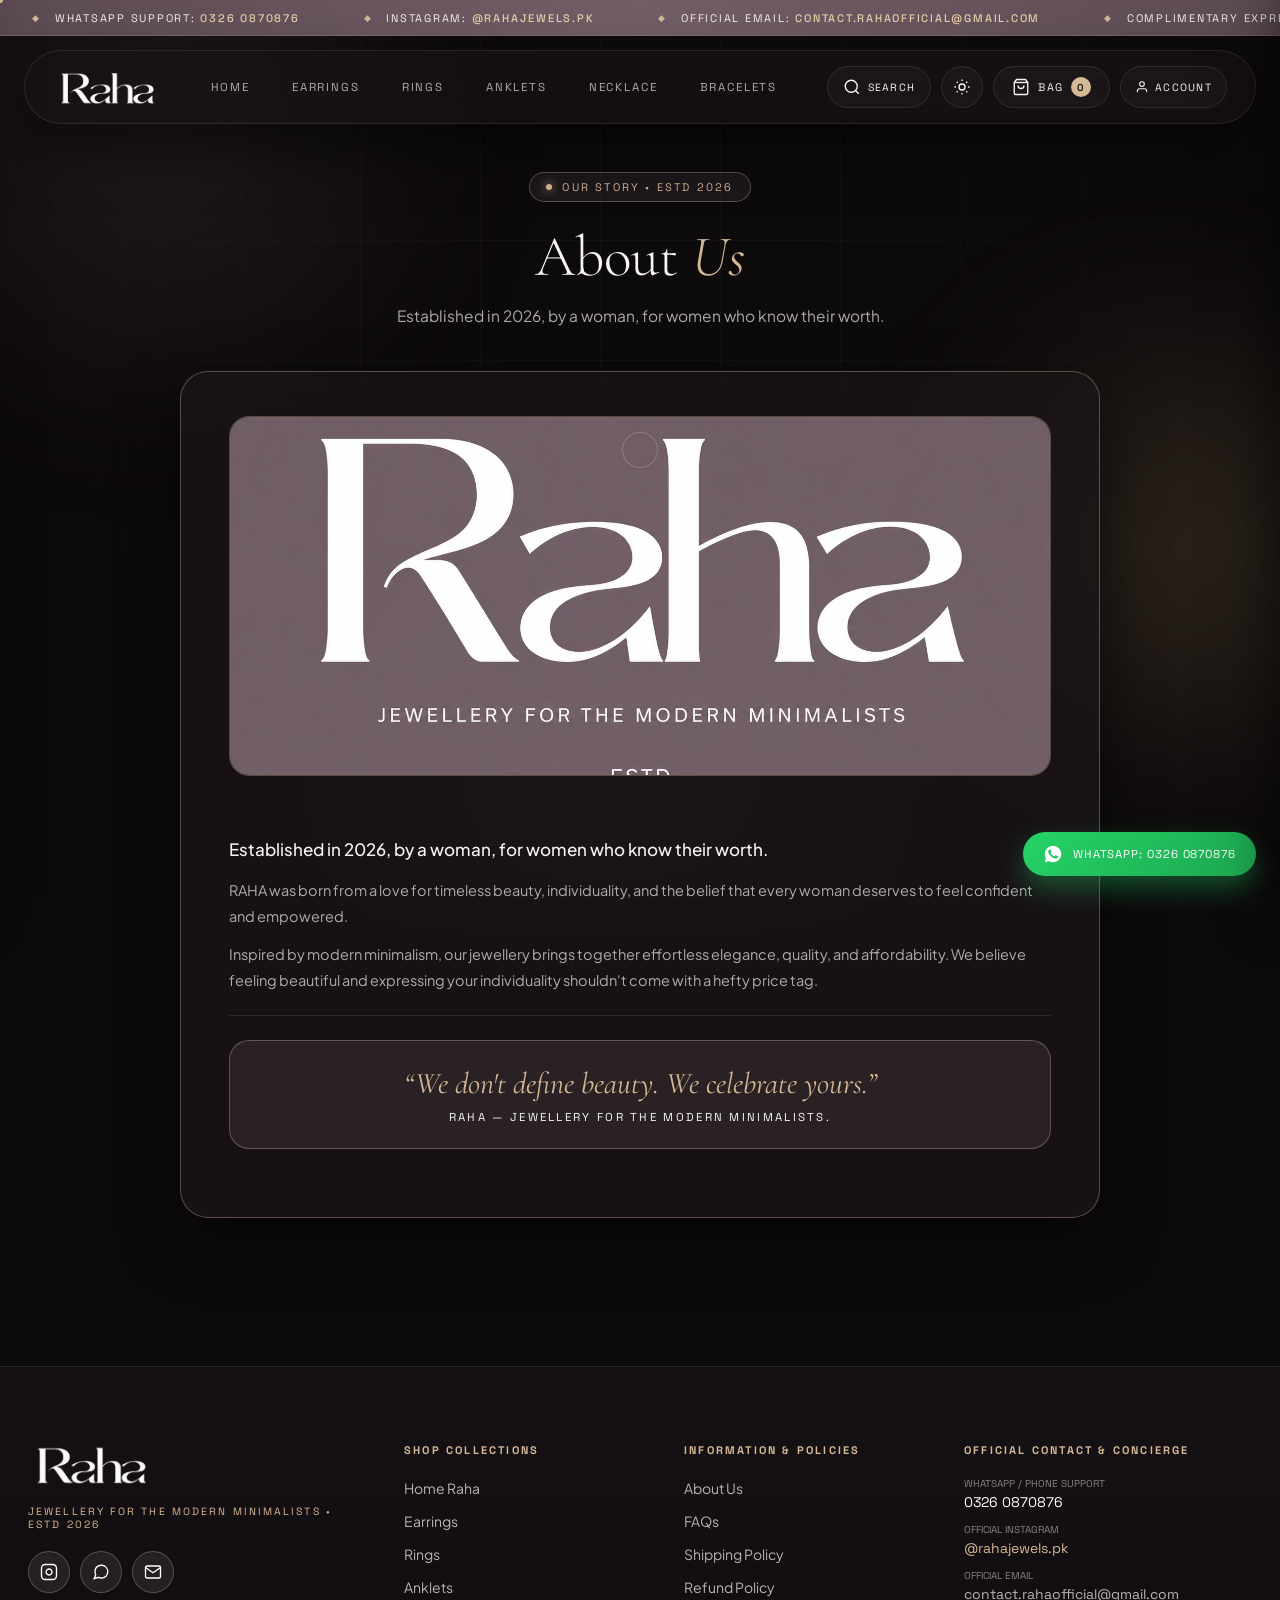
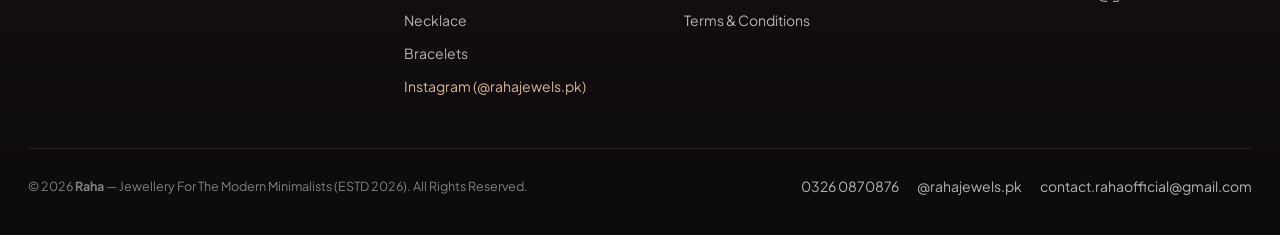
==== about-us.html @ 0dd30c72 "Update Instagram handle and URL to @rahajewels.pk everywhere including dynamic Supabase announcement" ====
<!DOCTYPE html>
<html lang="en">
<head>
  <link rel="preconnect" href="https://zqlhbmyiyeyflcflicsv.supabase.co" crossorigin>
  <meta charset="UTF-8">
  <meta name="viewport" content="width=device-width, initial-scale=1.0">
  <!-- RAHA SEO & STRUCTURED DATA START -->
  <title>About Raha Jewels — Jewellery For The Modern Minimalists | Pakistan</title>
  <meta name="description" content="Learn the story behind Raha Jewels (ESTD 2026) — minimalist everyday jewellery created by a woman, for women across Pakistan who know their worth.">
  <meta name="keywords" content="About Raha Jewels, Raha jewellery brand Pakistan, minimalist jewellery brand, @rahajewels.pk">
  <meta name="robots" content="index, follow">
  <meta name="author" content="Raha Jewels">
  <meta name="theme-color" content="#120c10">
  <meta name="geo.region" content="PK">
  <meta name="geo.placename" content="Pakistan">
  <link rel="canonical" href="https://rahajewels.pk/about-us.html">
  <meta property="og:type" content="website">
  <meta property="og:site_name" content="Raha Jewels">
  <meta property="og:locale" content="en_PK">
  <meta property="og:title" content="About Raha Jewels — Jewellery For The Modern Minimalists | Pakistan">
  <meta property="og:description" content="Learn the story behind Raha Jewels (ESTD 2026) — minimalist everyday jewellery created by a woman, for women across Pakistan who know their worth.">
  <meta property="og:url" content="https://rahajewels.pk/about-us.html">
  <meta property="og:image" content="https://rahajewels.pk/Assets/Main%20Raha%20logo%20with%20slogan%20(The%20actual%20logo).webp">
  <meta property="og:image:alt" content="Raha Jewels — Jewellery For The Modern Minimalists">
  <meta name="twitter:card" content="summary_large_image">
  <meta name="twitter:title" content="About Raha Jewels — Jewellery For The Modern Minimalists | Pakistan">
  <meta name="twitter:description" content="Learn the story behind Raha Jewels (ESTD 2026) — minimalist everyday jewellery created by a woman, for women across Pakistan who know their worth.">
  <meta name="twitter:image" content="https://rahajewels.pk/Assets/Main%20Raha%20logo%20with%20slogan%20(The%20actual%20logo).webp">
  <script type="application/ld+json">{"@context": "https://schema.org", "@type": "AboutPage", "name": "About Raha Jewels", "url": "https://rahajewels.pk/about-us.html"}</script>
  <!-- RAHA SEO & STRUCTURED DATA END -->
  <link rel="icon" type="image/png" href="Assets/raha-favicon.png">
  <link rel="preconnect" href="https://fonts.googleapis.com">
  <link rel="preconnect" href="https://fonts.gstatic.com" crossorigin>
  <link rel="stylesheet" href="https://fonts.googleapis.com/css2?family=Cormorant+Garamond:ital,wght@0,300;0,400;0,500;0,600;1,400&family=Plus+Jakarta+Sans:wght@300;400;500;600&family=Space+Grotesk:wght@300;400;500;600&display=swap">
  <link rel="stylesheet" href="Assets/css/raha-atelier.css?v=20261116_v22">
</head>
<body>
  <!-- Ambient Futuristic Background Shaders & Architectural Grid -->
  <div class="raha-ambient-canvas" aria-hidden="true">
    <div class="raha-ambient-orb raha-ambient-orb--1"></div>
    <div class="raha-ambient-orb raha-ambient-orb--2"></div>
    <div class="raha-ambient-orb raha-ambient-orb--3"></div>
  </div>
  <div class="raha-arch-grid" aria-hidden="true"></div>

  <!-- Custom Magnetic Luxury Cursor -->
  <div class="raha-cursor-dot" aria-hidden="true"></div>
  <div class="raha-cursor-ring" aria-hidden="true"></div>

  <!-- Top Kinetic Announcement Marquee -->
  <div class="raha-marquee" role="region" aria-label="Raha Announcements">
    <div class="raha-marquee__track">
      
      <span class="raha-marquee__item">
        <span class="raha-marquee__diamond">◆</span>
        <span>WhatsApp Support: <a href="https://wa.me/923260870876" target="_blank" rel="noopener">0326 0870876</a></span>
      </span>
      <span class="raha-marquee__item">
        <span class="raha-marquee__diamond">◆</span>
        <span>Instagram: <a href="https://www.instagram.com/rahajewels.pk?fqnt=eDl6ZzE3NjEwMXFl" target="_blank" rel="noopener">@rahajewels.pk</a></span>
      </span>
      <span class="raha-marquee__item">
        <span class="raha-marquee__diamond">◆</span>
        <span>Official Email: <a href="mailto:contact.rahaofficial@gmail.com">contact.rahaofficial@gmail.com</a></span>
      </span>
      <span class="raha-marquee__item">
        <span class="raha-marquee__diamond">◆</span>
        <span>Complimentary Express Delivery on Orders Above Rs 3,500 • 100% Waterproof &amp; Anti-Tarnish Gold Plated</span>
      </span>
      
      <span class="raha-marquee__item">
        <span class="raha-marquee__diamond">◆</span>
        <span>WhatsApp Support: <a href="https://wa.me/923260870876" target="_blank" rel="noopener">0326 0870876</a></span>
      </span>
      <span class="raha-marquee__item">
        <span class="raha-marquee__diamond">◆</span>
        <span>Instagram: <a href="https://www.instagram.com/rahajewels.pk?fqnt=eDl6ZzE3NjEwMXFl" target="_blank" rel="noopener">@rahajewels.pk</a></span>
      </span>
      <span class="raha-marquee__item">
        <span class="raha-marquee__diamond">◆</span>
        <span>Official Email: <a href="mailto:contact.rahaofficial@gmail.com">contact.rahaofficial@gmail.com</a></span>
      </span>
      <span class="raha-marquee__item">
        <span class="raha-marquee__diamond">◆</span>
        <span>Complimentary Express Delivery on Orders Above Rs 3,500 • 100% Waterproof &amp; Anti-Tarnish Gold Plated</span>
      </span>
    </div>
  </div>

  <!-- Pure Minimalist Floating Glassmorphic Capsule Header -->
  <header class="raha-header-wrap">
    <div class="raha-header">
      <div style="display:flex;align-items:center;gap:12px;">
        <button type="button" class="raha-icon-btn raha-mobile-toggle" data-open-mobile-menu aria-label="Open Navigation Menu">
          <svg viewBox="0 0 24 24" fill="none" stroke="currentColor" stroke-width="1.8">
            <line x1="3" y1="6" x2="21" y2="6"></line>
            <line x1="3" y1="12" x2="21" y2="12"></line>
            <line x1="3" y1="18" x2="15" y2="18"></line>
          </svg>
        </button>
        <a href="index.html" class="raha-logo-link" aria-label="Raha — Jewellery For The Modern Minimalists Home">
          <img src="Assets/Raha logo white with transparent background.webp" alt="Raha" class="raha-logo-img raha-logo-img--light" decoding="async">
          <img src="Assets/Raha logo black with transparent background.webp" alt="Raha" class="raha-logo-img raha-logo-img--dark" decoding="async">
        </a>
      </div>

      <nav aria-label="Primary Raha Navigation">
        <ul class="raha-nav">
          <li><a href="index.html" class="raha-nav__link">Home</a></li>
          <li><a href="earrings.html" class="raha-nav__link">Earrings</a></li>
          <li><a href="rings.html" class="raha-nav__link">Rings</a></li>
          <li><a href="anklets.html" class="raha-nav__link">Anklets</a></li>
          <li><a href="necklace.html" class="raha-nav__link">Necklace</a></li>
          <li><a href="bracelets.html" class="raha-nav__link">Bracelets</a></li>
          
        </ul>
      </nav>

      <div class="raha-header__actions">
        <!-- Minimalist Spotlight Search Trigger -->
        <button type="button" class="raha-icon-btn" data-open-search aria-label="Search Raha Catalog &amp; SKUs" title="Search Pieces &amp; SKUs (Ctrl+K)" style="width:auto;padding:0 15px;border-radius:100px;gap:7px;font-family:var(--font-mono);font-size:10.5px;letter-spacing:0.12em;text-transform:uppercase;">
          <svg viewBox="0 0 24 24" fill="none" stroke="currentColor" stroke-width="1.8">
            <circle cx="11" cy="11" r="8"></circle>
            <line x1="21" y1="21" x2="16.65" y2="16.65"></line>
          </svg>
          <span>Search</span>
        </button>

        <button type="button" class="raha-icon-btn" data-theme-toggle aria-label="Toggle Theme Atmosphere" title="Switch Theme">
          <svg viewBox="0 0 24 24" fill="none" stroke="currentColor" stroke-width="1.8">
            <circle cx="12" cy="12" r="4"></circle>
            <path d="M12 2v2M12 20v2M4.93 4.93l1.41 1.41M17.66 17.66l1.41 1.41M2 12h2M20 12h2M6.34 17.66l-1.41 1.41M19.07 4.93l-1.41 1.41"></path>
          </svg>
        </button>

        <button type="button" class="raha-icon-btn raha-bag-btn" data-open-bag aria-label="Open Shopping Bag">
          <svg viewBox="0 0 24 24" fill="none" stroke="currentColor" stroke-width="1.8">
            <path d="M6 2L3 6v14a2 2 0 002 2h14a2 2 0 002-2V6l-3-4z"></path>
            <line x1="3" y1="6" x2="21" y2="6"></line>
            <path d="M16 10a4 4 0 01-8 0"></path>
          </svg>
          <span>Bag</span>
          <span class="raha-bag-count">0</span>
        </button>

        <!-- Customer Account / Auth Trigger -->
        <button type="button" class="raha-icon-btn raha-auth-btn" data-auth-trigger aria-label="Customer Account Login / Sign Up" style="width:auto;padding:0 14px;border-radius:100px;gap:6px;font-family:var(--font-mono);font-size:10.5px;letter-spacing:0.12em;text-transform:uppercase;">
          <svg viewBox="0 0 24 24" fill="none" stroke="currentColor" stroke-width="1.8" style="width:14px;height:14px;">
            <path d="M20 21v-2a4 4 0 0 0-4-4H8a4 4 0 0 0-4 4v2"></path>
            <circle cx="12" cy="7" r="4"></circle>
          </svg>
          <span class="raha-auth-label">Account</span>
        </button>
      </div>
    </div>
  </header>

  <main>
    <section class="raha-policy-section">
      <div class="raha-container">
        <div class="raha-policy-wrap">
          <div class="raha-policy-hero">
            <div class="raha-eyebrow" style="justify-content:center;">
              <span class="raha-eyebrow__dot"></span>
              <span>Our Story • ESTD 2026</span>
            </div>
            <h1 class="raha-policy-title">About <em style="font-style:italic;color:var(--raha-gold);">Us</em></h1>
            <p class="raha-policy-lead">
              Established in 2026, by a woman, for women who know their worth.
            </p>
          </div>

          <div class="raha-policy-card">
            <div style="margin-bottom:32px;">
              <img src="Assets/Main Raha logo with slogan (The actual logo).webp" alt="Raha — Jewellery For The Modern Minimalists ESTD 2026" style="width:100%;max-height:360px;object-fit:cover;border-radius:20px;border:1px solid var(--border-glow);" decoding="async">
            </div>

            <div class="raha-policy-block">
              <p class="raha-policy-p" style="font-size:17px;color:var(--text-primary);font-weight:500;">
                Established in 2026, by a woman, for women who know their worth.
              </p>
              <p class="raha-policy-p">
                RAHA was born from a love for timeless beauty, individuality, and the belief that every woman deserves to feel confident and empowered.
              </p>
              <p class="raha-policy-p">
                Inspired by modern minimalism, our jewellery brings together effortless elegance, quality, and affordability. We believe feeling beautiful and expressing your individuality shouldn't come with a hefty price tag.
              </p>
            </div>

            <div class="raha-policy-callout" style="text-align:center;">
              <p style="font-family:var(--font-serif);font-size:30px;font-style:italic;color:var(--raha-gold);margin-bottom:8px;">
                “We don't define beauty. We celebrate yours.”
              </p>
              <p style="font-family:var(--font-mono);font-size:11.5px;letter-spacing:0.2em;text-transform:uppercase;color:var(--text-primary);">
                RAHA — Jewellery for the Modern Minimalists.
              </p>
            </div>
          </div>
        </div>
      </div>
    </section>
  </main>

  <!-- Luxury Footer with Complete Official Raha Contact & Social Integration -->
  <footer class="raha-footer">
    <div class="raha-container">
      <div class="raha-footer__grid">
        <!-- Column 1: Official Raha Identity -->
        <div>
          <a href="index.html" style="display:inline-block;margin-bottom:16px;">
            <img src="Assets/Raha logo white with transparent background.webp" alt="Raha — Jewellery For The Modern Minimalists" style="height:42px;width:auto;" decoding="async">
          </a>
          <p style="font-family:var(--font-mono);font-size:10.5px;letter-spacing:0.2em;text-transform:uppercase;color:var(--raha-gold);margin-bottom:20px;">
            Jewellery For The Modern Minimalists • ESTD 2026
          </p>
          <!-- Footer Social Icon Bar -->
          <div style="display:flex;gap:10px;align-items:center;">
            <a href="https://www.instagram.com/rahajewels.pk?fqnt=eDl6ZzE3NjEwMXFl" target="_blank" rel="noopener" class="raha-icon-btn raha-footer-social-btn" aria-label="Instagram @rahajewels.pk" title="Instagram @rahajewels.pk">
              <svg viewBox="0 0 24 24" fill="none" stroke="currentColor" stroke-width="1.8">
                <rect x="2" y="2" width="20" height="20" rx="5" ry="5"></rect>
                <path d="M16 11.37A4 4 0 1112.63 8 4 4 0 0116 11.37z"></path>
                <line x1="17.5" y1="6.5" x2="17.51" y2="6.5"></line>
              </svg>
            </a>
            <a href="https://wa.me/923260870876" target="_blank" rel="noopener" class="raha-icon-btn raha-footer-social-btn" aria-label="WhatsApp 0326 0870876" title="WhatsApp 0326 0870876">
              <svg viewBox="0 0 24 24" fill="none" stroke="currentColor" stroke-width="1.8">
                <path d="M21 11.5a8.38 8.38 0 01-.9 3.8 8.5 8.5 0 01-7.6 4.7 8.38 8.38 0 01-3.8-.9L3 21l1.9-5.7a8.38 8.38 0 01-.9-3.8 8.5 8.5 0 014.7-7.6 8.38 8.38 0 013.8-.9h.5a8.48 8.48 0 018 8v.5z"></path>
              </svg>
            </a>
            <a href="mailto:contact.rahaofficial@gmail.com" class="raha-icon-btn raha-footer-social-btn" aria-label="Email contact.rahaofficial@gmail.com" title="Email contact.rahaofficial@gmail.com">
              <svg viewBox="0 0 24 24" fill="none" stroke="currentColor" stroke-width="1.8">
                <path d="M4 4h16c1.1 0 2 .9 2 2v12c0 1.1-.9 2-2 2H4c-1.1 0-2-.9-2-2V6c0-1.1.9-2 2-2z"></path>
                <polyline points="22,6 12,13 2,6"></polyline>
              </svg>
            </a>
          </div>
        </div>

        <!-- Column 2: Shop Collections Menu (Includes Instagram Link) -->
        <div>
          <h3 class="raha-footer__heading">Shop Collections</h3>
          <ul class="raha-footer__list">
            <li><a href="index.html" class="raha-footer__link">Home Raha</a></li>
            <li><a href="earrings.html" class="raha-footer__link">Earrings</a></li>
            <li><a href="rings.html" class="raha-footer__link">Rings</a></li>
            <li><a href="anklets.html" class="raha-footer__link">Anklets</a></li>
            <li><a href="necklace.html" class="raha-footer__link">Necklace</a></li>
            <li><a href="bracelets.html" class="raha-footer__link">Bracelets</a></li>
            <li><a href="https://www.instagram.com/rahajewels.pk?fqnt=eDl6ZzE3NjEwMXFl" target="_blank" rel="noopener" class="raha-footer__link" style="color:var(--raha-gold);">Instagram (@rahajewels.pk)</a></li>
          </ul>
        </div>

        <!-- Column 3: Information & Store Policies (Footer-Exclusive Navigation) -->
        <div>
          <h3 class="raha-footer__heading">Information &amp; Policies</h3>
          <ul class="raha-footer__list">
            <li><a href="about-us.html" class="raha-footer__link">About Us</a></li>
            <li><a href="faqs.html" class="raha-footer__link">FAQs</a></li>
            <li><a href="shipping-policy.html" class="raha-footer__link">Shipping Policy</a></li>
            <li><a href="refund-policy.html" class="raha-footer__link">Refund Policy</a></li>
            <li><a href="terms-and-conditions.html" class="raha-footer__link">Terms &amp; Conditions</a></li>
          </ul>
        </div>

        <!-- Column 4: Official Contact Concierge -->
        <div>
          <h3 class="raha-footer__heading">Official Contact &amp; Concierge</h3>
          <ul class="raha-footer__list">
            <li>
              <span style="display:block;font-family:var(--font-mono);font-size:10px;text-transform:uppercase;color:rgba(247,244,242,0.5);">WhatsApp / Phone Support</span>
              <a href="https://wa.me/923260870876" target="_blank" rel="noopener" class="raha-footer__link" style="font-family:var(--font-mono);color:#fff;">0326 0870876</a>
            </li>
            <li>
              <span style="display:block;font-family:var(--font-mono);font-size:10px;text-transform:uppercase;color:rgba(247,244,242,0.5);">Official Instagram</span>
              <a href="https://www.instagram.com/rahajewels.pk?fqnt=eDl6ZzE3NjEwMXFl" target="_blank" rel="noopener" class="raha-footer__link" style="font-family:var(--font-mono);color:var(--raha-gold);">@rahajewels.pk</a>
            </li>
            <li>
              <span style="display:block;font-family:var(--font-mono);font-size:10px;text-transform:uppercase;color:rgba(247,244,242,0.5);">Official Email</span>
              <a href="mailto:contact.rahaofficial@gmail.com" class="raha-footer__link" style="font-family:var(--font-mono);">contact.rahaofficial@gmail.com</a>
            </li>
          </ul>
        </div>
      </div>

      <div class="raha-footer__bottom">
        <div>&copy; 2026 <strong>Raha</strong> — Jewellery For The Modern Minimalists (ESTD 2026). All Rights Reserved.</div>
        <div style="display:flex;gap:18px;flex-wrap:wrap;">
          <a href="https://wa.me/923260870876" target="_blank" rel="noopener" class="raha-footer__link">0326 0870876</a>
          <a href="https://www.instagram.com/rahajewels.pk?fqnt=eDl6ZzE3NjEwMXFl" target="_blank" rel="noopener" class="raha-footer__link">@rahajewels.pk</a>
          <a href="mailto:contact.rahaofficial@gmail.com" class="raha-footer__link">contact.rahaofficial@gmail.com</a>
        </div>
      </div>
    </div>
  </footer>

  <!-- Shared Backdrop for Drawers, Spotlight Search & Quick-View Modal -->
  <div class="raha-backdrop" id="raha-backdrop"></div>

  <!-- Spotlight Command-Palette Search & Delivery Concierge Modal -->
  <div class="raha-spotlight-modal" id="raha-spotlight-modal" role="dialog" aria-modal="true" aria-label="Search Raha Catalog">
    <div class="raha-spotlight-box">
      <div class="raha-spotlight-bar">
        <select class="raha-spotlight-cat" id="raha-global-search-cat" aria-label="Filter by Department">
          <option value="all">All Archetypes</option>
          <option value="earrings">Earrings</option>
          <option value="rings">Rings</option>
          <option value="anklets">Anklets</option>
          <option value="necklace">Necklace</option>
          <option value="bracelets">Bracelets</option>
        </select>
        <input type="search"
               id="raha-global-search-input"
               class="raha-spotlight-input"
               placeholder="Search by piece name, finish, or SKU (e.g. hoops, herringbone, RAHA-EAR-01)..."
               autocomplete="off">
        <button type="button" class="raha-icon-btn" data-close-overlay aria-label="Close Search" style="width:34px;height:34px;">&times;</button>
      </div>
      <div style="padding:10px 22px;background:rgba(114,94,103,0.14);border-bottom:1px solid var(--border-subtle);display:flex;justify-content:space-between;align-items:center;flex-wrap:wrap;gap:8px;font-family:var(--font-mono);font-size:10.5px;">
        <span style="color:var(--text-secondary);">📍 Deliver to Pakistan: <strong style="color:var(--raha-gold);cursor:pointer;" data-deliver-toggle data-deliver-city>Karachi • Express 24h</strong> (Click city to switch)</span>
        <span style="color:var(--text-muted);">Free Express Delivery Above Rs 3,500</span>
      </div>
      <div class="raha-spotlight-results" id="raha-global-search-results"></div>
    </div>
  </div>

  <!-- Left Slide-Out Mobile Menu Drawer -->
  <aside class="raha-drawer raha-drawer--left" id="raha-mobile-drawer" aria-label="Mobile Navigation Drawer">
    <div class="raha-drawer__head">
      <a href="index.html" class="raha-logo-link">
        <img src="Assets/Raha logo white with transparent background.webp" alt="Raha" class="raha-logo-img raha-logo-img--light" style="height:30px;" decoding="async">
        <img src="Assets/Raha logo black with transparent background.webp" alt="Raha" class="raha-logo-img raha-logo-img--dark" style="height:30px;" decoding="async">
      </a>
      <button type="button" class="raha-icon-btn" data-close-overlay aria-label="Close Menu">&times;</button>
    </div>
    <div class="raha-drawer__body">
      <div style="margin-bottom:24px;">
        <a href="index.html" style="display:flex;justify-content:space-between;align-items:center;padding:14px 0;border-bottom:1px solid var(--border-subtle);text-decoration:none;font-family:var(--font-serif);font-size:22px;color:var(--text-primary);"><span>Home</span><span style="font-family:var(--font-mono);font-size:12px;color:var(--raha-gold);">→</span></a>
<a href="earrings.html" style="display:flex;justify-content:space-between;align-items:center;padding:14px 0;border-bottom:1px solid var(--border-subtle);text-decoration:none;font-family:var(--font-serif);font-size:22px;color:var(--text-primary);"><span>Earrings</span><span style="font-family:var(--font-mono);font-size:12px;color:var(--raha-gold);">→</span></a>
<a href="rings.html" style="display:flex;justify-content:space-between;align-items:center;padding:14px 0;border-bottom:1px solid var(--border-subtle);text-decoration:none;font-family:var(--font-serif);font-size:22px;color:var(--text-primary);"><span>Rings</span><span style="font-family:var(--font-mono);font-size:12px;color:var(--raha-gold);">→</span></a>
<a href="anklets.html" style="display:flex;justify-content:space-between;align-items:center;padding:14px 0;border-bottom:1px solid var(--border-subtle);text-decoration:none;font-family:var(--font-serif);font-size:22px;color:var(--text-primary);"><span>Anklets</span><span style="font-family:var(--font-mono);font-size:12px;color:var(--raha-gold);">→</span></a>
<a href="necklace.html" style="display:flex;justify-content:space-between;align-items:center;padding:14px 0;border-bottom:1px solid var(--border-subtle);text-decoration:none;font-family:var(--font-serif);font-size:22px;color:var(--text-primary);"><span>Necklace</span><span style="font-family:var(--font-mono);font-size:12px;color:var(--raha-gold);">→</span></a>
<a href="bracelets.html" style="display:flex;justify-content:space-between;align-items:center;padding:14px 0;border-bottom:1px solid var(--border-subtle);text-decoration:none;font-family:var(--font-serif);font-size:22px;color:var(--text-primary);"><span>Bracelets</span><span style="font-family:var(--font-mono);font-size:12px;color:var(--raha-gold);">→</span></a>

      </div>
      <div style="padding:18px;border-radius:18px;border:1px solid var(--border-subtle);background:var(--bg-card);">
        <div style="font-family:var(--font-mono);font-size:10px;letter-spacing:0.18em;text-transform:uppercase;color:var(--raha-gold);margin-bottom:20px;">
          Official Raha Concierge
        </div>
        <p style="margin-bottom:10px;font-size:13px;">
          <a href="https://wa.me/923260870876" target="_blank" rel="noopener" style="color:var(--text-primary);text-decoration:none;">WhatsApp: <strong>0326 0870876</strong></a>
        </p>
        <p style="margin-bottom:10px;font-size:13px;">
          <a href="https://www.instagram.com/rahajewels.pk?fqnt=eDl6ZzE3NjEwMXFl" target="_blank" rel="noopener" style="color:var(--raha-gold);text-decoration:none;">Instagram: <strong>@rahajewels.pk</strong></a>
        </p>
        <p style="font-size:13px;">
          <a href="mailto:contact.rahaofficial@gmail.com" style="color:var(--text-secondary);text-decoration:none;">contact.rahaofficial@gmail.com</a>
        </p>
      </div>
    </div>
  </aside>

  <!-- Right Slide-Out Shopping Bag Drawer -->
  <aside class="raha-drawer" id="raha-bag-drawer" aria-label="Raha Shopping Bag">
    <div class="raha-drawer__head">
      <h2 class="raha-drawer__title">Your Raha Bag</h2>
      <button type="button" class="raha-icon-btn" data-close-overlay aria-label="Close Bag">&times;</button>
    </div>
    <div class="raha-fsb">
      <div class="raha-fsb__text" id="raha-fsb-text">Enjoy <strong style="color:var(--raha-gold);">Free Express Delivery</strong> on orders above Rs 3,500</div>
      <div class="raha-fsb__bar">
        <div class="raha-fsb__fill" id="raha-fsb-fill" style="width:0%;"></div>
      </div>
    </div>
    <div class="raha-drawer__body" id="raha-bag-items"></div>
    <div class="raha-drawer__foot">
      <div style="display:flex;justify-content:space-between;align-items:center;margin-bottom:14px;">
        <span style="font-family:var(--font-mono);font-size:11px;letter-spacing:0.15em;text-transform:uppercase;color:var(--text-secondary);">Estimated Subtotal</span>
        <span style="font-family:var(--font-mono);font-size:18px;font-weight:600;color:var(--raha-gold);" id="raha-bag-subtotal">Rs 0</span>
      </div>
      <button type="button" class="raha-btn raha-btn--primary" id="raha-cod-checkout-btn" style="width:100%;padding:14px 20px;">
        <span>Checkout</span>
      </button>
    </div>
  </aside>

  <!-- Cash on Delivery (COD) Customer Address & Details Modal -->
  <div class="raha-cod-modal" id="raha-cod-modal" role="dialog" aria-modal="true" aria-labelledby="raha-cod-modal-title">
    <div class="raha-cod-modal__box">
      <div class="raha-cod-modal__head">
        <div>
          <div style="font-family:var(--font-mono);font-size:10px;letter-spacing:0.18em;text-transform:uppercase;color:var(--raha-gold);margin-bottom:4px;">Pakistan Express Dispatch • Pay at Doorstep</div>
          <h3 style="font-family:var(--font-serif);font-size:28px;font-weight:400;color:var(--text-primary);" id="raha-cod-modal-title">Cash on Delivery Checkout</h3>
        </div>
        <button type="button" class="raha-icon-btn" data-close-overlay aria-label="Close Cash on Delivery Modal">&times;</button>
      </div>

      <!-- Step 1: Address, Phone No, Name & Email Form + Live Order Summary -->
      <div id="raha-cod-form-view" class="raha-cod-modal__grid">
        <form id="raha-cod-form" novalidate>
          <div class="raha-cod-error" id="raha-cod-error">
            Please enter your Full Name, Phone Number, Email Address, and Complete Delivery Address to confirm your Cash on Delivery order.
          </div>

          <div class="raha-cod-field-row">
            <div class="raha-cod-field">
              <label class="raha-cod-label" for="cod-input-name">Full Name <span>*</span></label>
              <input type="text" id="cod-input-name" class="raha-cod-input" placeholder="e.g. Ayesha Khan" required autocomplete="name">
            </div>
            <div class="raha-cod-field">
              <label class="raha-cod-label" for="cod-input-phone">Phone / WhatsApp No. <span>*</span></label>
              <input type="tel" id="cod-input-phone" class="raha-cod-input" placeholder="e.g. +92 300 1234567" required autocomplete="tel">
            </div>
          </div>

          <div class="raha-cod-field-row">
            <div class="raha-cod-field">
              <label class="raha-cod-label" for="cod-input-email">Email Address <span>*</span></label>
              <input type="email" id="cod-input-email" class="raha-cod-input" placeholder="e.g. ayesha@example.com" required autocomplete="email">
            </div>
            <div class="raha-cod-field">
              <label class="raha-cod-label" for="cod-input-city">Delivery City <span>*</span></label>
              <select id="cod-input-city" class="raha-cod-input" required autocomplete="address-level2" style="background:#171215;color:var(--text-primary);cursor:pointer;">
                <option value="" disabled selected>Select Your City...</option>
                <option value="Karachi">Karachi</option>
                <option value="Lahore">Lahore</option>
                <option value="Islamabad">Islamabad</option>
                <option value="Rawalpindi">Rawalpindi</option>
                <option value="Faisalabad">Faisalabad</option>
                <option value="Multan">Multan</option>
                <option value="Peshawar">Peshawar</option>
                <option value="Quetta">Quetta</option>
                <option value="Sialkot">Sialkot</option>
                <option value="Gujranwala">Gujranwala</option>
                <option value="Hyderabad">Hyderabad</option>
                <option value="Abbottabad">Abbottabad</option>
                <option value="Bahawalpur">Bahawalpur</option>
                <option value="Sargodha">Sargodha</option>
                <option value="Sukkur">Sukkur</option>
                <option value="Larkana">Larkana</option>
                <option value="Wah Cantt">Wah Cantt</option>
                <option value="Taxila">Taxila</option>
                <option value="Jhelum">Jhelum</option>
                <option value="Gujrat">Gujrat</option>
                <option value="Sahiwal">Sahiwal</option>
                <option value="Mardan">Mardan</option>
                <option value="Kasur">Kasur</option>
                <option value="Rahim Yar Khan">Rahim Yar Khan</option>
                <option value="Dera Ghazi Khan">Dera Ghazi Khan</option>
                <option value="Sheikhupura">Sheikhupura</option>
                <option value="Muzaffarabad">Muzaffarabad (AJK)</option>
                <option value="Mirpur">Mirpur (AJK)</option>
                <option value="Gilgit">Gilgit</option>
                <option value="Other City">Other City (Nationwide)</option>
              </select>
              <input type="text" id="cod-input-city-other" class="raha-cod-input" placeholder="Type your city name..." style="display:none;margin-top:8px;">
            </div>
          </div>

          <div class="raha-cod-field">
            <label class="raha-cod-label" for="cod-input-address">Complete Street Delivery Address <span>*</span></label>
            <textarea id="cod-input-address" class="raha-cod-textarea" placeholder="House / Flat No., Street Name, Block / Phase / Sector, Area &amp; Nearest Landmark" required autocomplete="street-address"></textarea>
          </div>

          <div class="raha-cod-field">
            <label class="raha-cod-label" for="cod-input-notes">Delivery Note / Keepsake Gift Message (Optional)</label>
            <input type="text" id="cod-input-notes" class="raha-cod-input" placeholder="Optional instructions for rider or complimentary gift card note">
          </div>

          <div class="raha-cod-field" style="margin-top:4px;margin-bottom:6px;">
            <label class="raha-cod-label" style="margin-bottom:8px;">Select Payment Method <span>*</span></label>
            <div style="display:grid;grid-template-columns:1fr 1fr;gap:10px;" id="raha-payment-methods-grid">
              <label class="raha-payment-option is-selected" id="pay-opt-cod" style="cursor:pointer;display:flex;align-items:flex-start;gap:10px;padding:12px 14px;border-radius:12px;background:rgba(214,183,138,0.08);border:1.5px solid var(--raha-gold);transition:all 0.2s ease;">
                <input type="radio" name="raha-payment-mode" value="cod" checked style="accent-color:var(--raha-gold);margin-top:2px;cursor:pointer;">
                <div>
                  <div style="font-family:var(--font-mono);font-size:12px;font-weight:600;color:var(--text-primary);letter-spacing:0.04em;">📦 Cash on Delivery</div>
                  <div style="font-size:10.5px;color:var(--text-secondary);margin-top:2px;line-height:1.4;">Pay in cash upon doorstep delivery</div>
                </div>
              </label>
              <label class="raha-payment-option" id="pay-opt-online" style="cursor:pointer;display:flex;align-items:flex-start;gap:10px;padding:12px 14px;border-radius:12px;background:rgba(100,181,246,0.04);border:1px solid rgba(100,181,246,0.25);transition:all 0.2s ease;">
                <input type="radio" name="raha-payment-mode" value="online" style="accent-color:#64b5f6;margin-top:2px;cursor:pointer;">
                <div>
                  <div style="font-family:var(--font-mono);font-size:12px;font-weight:600;color:#64b5f6;letter-spacing:0.04em;">💳 Online Payment</div>
                  <div style="font-size:10.5px;color:var(--text-secondary);margin-top:2px;line-height:1.4;">Bank Transfer / Raast via WhatsApp</div>
                </div>
              </label>
            </div>
          </div>

          <button type="submit" class="raha-btn raha-btn--primary" id="raha-cod-submit-btn" style="width:100%;padding:15px 22px;margin-top:6px;">
            <span id="raha-cod-submit-label">Confirm Cash on Delivery Order</span>
          </button>
        </form>

        <div class="raha-cod-summary-box">
          <div>
            <div style="font-family:var(--font-mono);font-size:10.5px;letter-spacing:0.15em;text-transform:uppercase;color:var(--raha-gold);margin-bottom:20px;">
              Your Raha Order Summary
            </div>
            <div class="raha-cod-items-list" id="raha-cod-items-list"></div>
          </div>

          <div style="padding-top:14px;border-top:1px solid var(--border-subtle);display:flex;flex-direction:column;gap:8px;font-family:var(--font-mono);font-size:12px;">
            <div style="display:flex;justify-content:space-between;color:var(--text-secondary);">
              <span>Items Subtotal</span>
              <span id="raha-cod-subtotal">Rs 0</span>
            </div>
            <div style="display:flex;justify-content:space-between;color:var(--text-secondary);">
              <span>Express COD Shipping</span>
              <span id="raha-cod-shipping" style="color:var(--raha-gold);">FREE</span>
            </div>
            <div style="display:flex;justify-content:space-between;font-size:16px;font-weight:600;color:var(--text-primary);padding-top:8px;border-top:1px solid var(--border-subtle);">
              <span>Total COD Payable</span>
              <span id="raha-cod-total" style="color:var(--raha-gold);">Rs 0</span>
            </div>

          </div>
        </div>
      </div>

      <!-- Step 2: Confirmed Order Receipt View -->
      <div id="raha-cod-receipt-view" class="raha-cod-receipt" style="display:none;"></div>
    </div>
  </div>

  <!-- Customer Authentication (Login / Sign Up) Modal -->
  <div class="raha-modal" id="raha-auth-modal" role="dialog" aria-modal="true" aria-labelledby="raha-auth-modal-title">
    <div class="raha-modal__box" style="grid-template-columns:1fr;max-width:480px;padding:32px 28px;">
      <div style="display:flex;justify-content:space-between;align-items:center;margin-bottom:14px;">
        <span style="font-family:var(--font-mono);font-size:10px;letter-spacing:0.18em;text-transform:uppercase;color:var(--raha-gold);" id="raha-auth-modal-title">Raha Membership</span>
        <button type="button" class="raha-icon-btn" data-close-overlay aria-label="Close Authentication Modal">&times;</button>
      </div>

      <!-- Logged-in Profile View (when active user exists) -->
      <div id="auth-logged-in-view" style="display:none;text-align:center;padding:12px 0;">
        <div style="width:52px;height:52px;border-radius:50%;background:rgba(214,183,138,0.15);border:1px solid var(--raha-gold);display:flex;align-items:center;justify-content:center;margin:0 auto 12px;color:var(--raha-gold);font-size:22px;">👤</div>
        <h3 style="font-family:var(--font-serif);font-size:26px;font-weight:400;margin-bottom:4px;" id="auth-user-display-name">Welcome Back</h3>
        <p style="font-family:var(--font-mono);font-size:12px;color:var(--text-muted);margin-bottom:20px;" id="auth-user-display-email">customer@example.com</p>
        
        <div style="display:flex;flex-direction:column;gap:10px;">
          <button type="button" class="raha-btn raha-btn--primary" id="auth-go-to-checkout-btn" style="width:100%;padding:13px 20px;">
            <span>Proceed to Checkout</span>
          </button>
          <a href="admin.html" class="raha-btn raha-btn--glass" id="auth-go-to-admin-link" style="display:none;width:100%;padding:11px 20px;text-decoration:none;color:var(--raha-gold);">
            <span>Enter Owner Admin Portal</span>
          </a>
          <button type="button" class="raha-btn raha-btn--glass" id="auth-logout-btn" style="width:100%;padding:11px 20px;color:#e57373;">
            <span>Sign Out of Account</span>
          </button>
        </div>
      </div>

      <!-- Auth Form View (Tabs: Sign In vs Sign Up) -->
      <div id="auth-forms-view">
        <div id="auth-modal-banner" style="display:none;padding:10px 14px;border-radius:12px;background:rgba(214,183,138,0.14);border:1px solid var(--raha-gold);color:var(--raha-gold-light);font-size:12px;margin-bottom:14px;line-height:1.45;">
          🔒 <strong>Account Required</strong>: Please sign in or create an account to complete your Cash on Delivery order.
        </div>

        <div style="display:flex;border-bottom:1px solid var(--border-subtle);margin-bottom:18px;">
          <button type="button" class="raha-filter-pill is-active" id="auth-tab-signin" style="flex:1;border-radius:0;border:none;border-bottom:2px solid var(--raha-gold);padding:10px;background:none;color:var(--raha-gold);">Sign In</button>
          <button type="button" class="raha-filter-pill" id="auth-tab-signup" style="flex:1;border-radius:0;border:none;border-bottom:2px solid transparent;padding:10px;background:none;color:var(--text-secondary);">Create Account</button>
        </div>

        <div id="auth-error-box" style="display:none;padding:10px 14px;border-radius:12px;background:rgba(229,115,115,0.14);border:1px solid rgba(229,115,115,0.4);color:#ffcdd2;font-size:12px;margin-bottom:14px;"></div>

        <!-- Sign In Form -->
        <form id="raha-signin-form">
          <div class="raha-cod-field">
            <label class="raha-cod-label" for="signin-email">Email Address</label>
            <input type="email" id="signin-email" class="raha-cod-input" placeholder="e.g. ayesha@example.com" required autocomplete="email">
          </div>
          <div class="raha-cod-field">
            <label class="raha-cod-label" for="signin-password">Password</label>
            <input type="password" id="signin-password" class="raha-cod-input" placeholder="••••••••" required autocomplete="current-password">
          </div>
          <button type="submit" class="raha-btn raha-btn--primary" id="signin-submit-btn" style="width:100%;padding:14px;margin-top:6px;">
            <span>Sign In to Account</span>
          </button>
        </form>

        <!-- Sign Up Form -->
        <form id="raha-signup-form" style="display:none;">
          <div class="raha-cod-field">
            <label class="raha-cod-label" for="signup-name">Full Name</label>
            <input type="text" id="signup-name" class="raha-cod-input" placeholder="e.g. Ayesha Khan" required autocomplete="name">
          </div>
          <div class="raha-cod-field">
            <label class="raha-cod-label" for="signup-email">Email Address</label>
            <input type="email" id="signup-email" class="raha-cod-input" placeholder="e.g. ayesha@example.com" required autocomplete="email">
          </div>
          <div class="raha-cod-field">
            <label class="raha-cod-label" for="signup-password">Create Password</label>
            <input type="password" id="signup-password" class="raha-cod-input" placeholder="At least 6 characters..." required autocomplete="new-password">
          </div>
          <button type="submit" class="raha-btn raha-btn--primary" id="signup-submit-btn" style="width:100%;padding:14px;margin-top:6px;">
            <span>Create My Raha Account</span>
          </button>
        </form>
      </div>
    </div>
  </div>

  <!-- 360° Quick-View Inspection Modal -->
  <div class="raha-modal" id="raha-quickview-modal" role="dialog" aria-modal="true" aria-labelledby="raha-qv-title">
    <div class="raha-modal__box">
      <div style="background:#181316;position:relative;min-height:340px;">
        <img src="Assets/Main Raha logo with slogan (The actual logo).webp" alt="Quick View Piece" id="raha-qv-img" style="width:100%;height:100%;object-fit:cover;display:block;" decoding="async">
      </div>
      <div style="padding:32px;display:flex;flex-direction:column;justify-content:space-between;">
        <div>
          <div style="display:flex;justify-content:space-between;align-items:center;margin-bottom:12px;">
            <span style="font-family:var(--font-mono);font-size:10.5px;letter-spacing:0.16em;text-transform:uppercase;color:var(--raha-gold);" id="raha-qv-cat">Raha Edition</span>
            <button type="button" class="raha-icon-btn" data-close-overlay aria-label="Close Quick View">&times;</button>
          </div>
          <h3 style="font-family:var(--font-serif);font-size:30px;font-weight:400;margin-bottom:12px;" id="raha-qv-title">Raha Signature Piece</h3>
          <div style="display:flex;align-items:baseline;gap:12px;margin-bottom:18px;">
            <span style="font-family:var(--font-mono);font-size:20px;color:var(--raha-gold);" id="raha-qv-price">Rs 2,450</span>
            <span style="font-family:var(--font-mono);font-size:14px;color:var(--text-muted);text-decoration:line-through;" id="raha-qv-compare">Rs 3,200</span>
          </div>
          <p style="font-size:13.5px;line-height:1.7;color:var(--text-secondary);margin-bottom:18px;">
            Precision-crafted with surgical 316L stainless steel &amp; gold-plated finish. 100% waterproof, anti-tarnish, and delivered in our signature mauve Raha keepsake box.
          </p>
          <div style="margin-bottom:22px;">
            <div style="font-family:var(--font-mono);font-size:10px;letter-spacing:0.15em;text-transform:uppercase;color:var(--text-muted);margin-bottom:8px;">Switch Inspection Angle</div>
            <div id="raha-qv-thumbs" style="display:flex;gap:8px;flex-wrap:wrap;"></div>
          </div>
        </div>
        <button type="button" class="raha-btn raha-btn--primary" id="raha-qv-add" style="width:100%;">
          <span>Add to Raha Bag</span>
        </button>
      </div>
    </div>
  </div>

  <!-- Floating Bottom-Right WhatsApp Chat Widget -->
  <a href="https://wa.me/923260870876?text=Hi%20Raha%20Jewel%20Studio!%20I%20would%20like%20assistance%20with%20an%20order."
     target="_blank"
     rel="noopener"
     class="twz-whatsapp-float"
     aria-label="WhatsApp Support 0326 0870876"
     style="color:#fff;text-decoration:none;font-family:var(--font-mono);font-size:11.5px;letter-spacing:0.08em;box-shadow:0 12px 28px rgba(37,211,102,0.35);">
    <svg viewBox="0 0 24 24" width="18" height="18" fill="currentColor">
      <path d="M12.04 2C6.58 2 2.13 6.45 2.13 11.91c0 1.75.46 3.45 1.32 4.95L2.05 22l5.25-1.38c1.45.79 3.08 1.21 4.74 1.21 5.46 0 9.91-4.45 9.91-9.91C21.95 6.45 17.5 2 12.04 2zm5.82 14.01c-.24.68-1.41 1.3-1.95 1.38-.5.08-1.13.11-1.83-.11-.42-.13-.97-.31-1.66-.61-2.92-1.26-4.82-4.21-4.97-4.41-.15-.2-1.19-1.58-1.19-3.01 0-1.43.75-2.13 1.02-2.42.27-.29.59-.36.79-.36.2 0 .4 0 .57.01.18.01.43-.07.67.51.24.58.82 2.01.89 2.16.07.15.12.32.02.52-.1.2-.15.32-.3.49-.15.17-.31.38-.44.51-.15.15-.3.31-.13.6.17.29.76 1.25 1.63 2.02 1.12.99 2.06 1.3 2.35 1.45.29.15.46.13.63-.07.17-.2.73-.85.92-1.14.2-.29.39-.24.66-.15.27.1 1.71.81 2 .95.29.15.49.22.56.34.07.12.07.7-.17 1.38z"/>
    </svg>
    <span>WhatsApp: 0326 0870876</span>
  </a>

  <script src="Assets/js/supabase.min.js"></script>
  <script src="Assets/js/raha-supabase.js?v=20261124_v69"></script>
  <script src="Assets/js/replica-enhancements.js?v=20261124_v69"></script>
</body>
</html>
---- Assets/css/raha-atelier.css ----
/* ==========================================================================
   RAHA — JEWELLERY FOR THE MODERN MINIMALISTS (ESTD 2026)
   Award-Winning Minimalist Futuristic Digital Maison Stylesheet
   ========================================================================== */

 @import url('https://fonts.googleapis.com/css2?family=Cormorant+Garamond:ital,wght@0,300;0,400;0,500;0,600;1,400&family=Plus+Jakarta+Sans:wght@300;400;500;600&family=Space+Grotesk:wght@300;400;500;600&display=swap');

 :root {
   color-scheme: dark;
   /* Core Brand Palette (Midnight Vault Default) */
   --raha-mauve: #725e67;
   --raha-mauve-bright: #967c88;
   --raha-mauve-deep: #4a3b42;
   --raha-gold: #d5b895;
   --raha-gold-bright: #e8cfa8;
   --bg-primary: #0d0a0c;
   --bg-secondary: #151114;
   --bg-elevated: rgba(28, 22, 26, 0.72);
   --bg-glass: rgba(24, 19, 22, 0.68);
   --bg-card: rgba(255, 255, 255, 0.03);
   --text-primary: #f7f4f2;
   --text-secondary: rgba(247, 244, 242, 0.68);
   --text-muted: rgba(247, 244, 242, 0.44);
   --border-subtle: rgba(255, 255, 255, 0.09);
   --border-glow: rgba(213, 184, 149, 0.35);
   --shadow-ambient: 0 24px 60px rgba(0, 0, 0, 0.55);

   /* Typography */
   --font-serif: 'Cormorant Garamond', Georgia, serif;
   --font-sans: 'Plus Jakarta Sans', -apple-system, BlinkMacSystemFont, sans-serif;
   --font-mono: 'Space Grotesk', monospace;

   /* Transitions */
   --ease-out-expo: cubic-bezier(0.16, 1, 0.3, 1);
 }

 /* Warm Alabaster Silk Mode (Light Mode) */
 html[data-theme="silk"] {
   color-scheme: light;
   --bg-primary: #faf7f5;
   --bg-secondary: #f2ece9;
   --bg-elevated: rgba(255, 255, 255, 0.85);
   --bg-glass: rgba(250, 247, 245, 0.82);
   --bg-card: #ffffff;
   --text-primary: #141013;
   --text-secondary: rgba(20, 16, 19, 0.72);
   --text-muted: rgba(20, 16, 19, 0.48);
   --border-subtle: rgba(114, 94, 103, 0.16);
   --border-glow: rgba(114, 94, 103, 0.45);
   --shadow-ambient: 0 20px 50px rgba(114, 94, 103, 0.12);
 }

 *,
 *::before,
 *::after {
   box-sizing: border-box;
   margin: 0;
   padding: 0;
 }

 /* ==========================================================================
   GLOBAL FORM CONTROLS & HIGH-CONTRAST LUXURY DROPDOWNS (ZERO WHITE-ON-WHITE)
   Enforces dark solid backgrounds and champagne/white typography on all native
   selects, options, inputs, textareas and autofill across Chromium, Firefox & Safari.
   ========================================================================== */
 select,
 option,
 optgroup,
 input,
 textarea {
   color-scheme: dark;
 }

 html[data-theme="silk"] select,
 html[data-theme="silk"] option,
 html[data-theme="silk"] optgroup,
 html[data-theme="silk"] input,
 html[data-theme="silk"] textarea {
   color-scheme: light;
 }

 /* Base Select Elements */
 select {
   background-color: #1a1518 !important;
   color: #f7f4f2 !important;
   border: 1.5px solid var(--border-subtle);
   border-radius: 14px;
   font-family: var(--font-sans);
   font-size: 13.5px;
   padding: 12px 38px 12px 15px;
   outline: none;
   cursor: pointer;
   appearance: none;
   -webkit-appearance: none;
   -moz-appearance: none;
   background-image: url("data:image/svg+xml,%3Csvg xmlns='http://www.w3.org/2000/svg' width='14' height='14' viewBox='0 0 24 24' fill='none' stroke='%23d5b895' stroke-width='2' stroke-linecap='round' stroke-linejoin='round'%3E%3Cpolyline points='6 9 12 15 18 9'%3E%3C/polyline%3E%3C/svg%3E") !important;
   background-repeat: no-repeat !important;
   background-position: right 14px center !important;
   background-size: 14px 14px !important;
   transition: border-color 0.2s ease, box-shadow 0.2s ease;
 }

 select:focus {
   border-color: var(--raha-gold) !important;
   box-shadow: 0 0 0 3px rgba(213, 184, 149, 0.22) !important;
 }

 /* Options & Option Groups — Fix Native Browser Dropdown White-on-White Glitch */
 select option,
 select optgroup,
 option,
 optgroup {
   background-color: #1a1518 !important;
   color: #f7f4f2 !important;
   font-family: var(--font-sans) !important;
   font-size: 13.5px !important;
   padding: 10px 14px !important;
 }

 select option:checked,
 select option:hover,
 select option:focus,
 option:checked,
 option:hover,
 option:focus {
   background: #725e67 !important;
   background-color: #725e67 !important;
   color: #ffffff !important;
 }

 /* Silk Light Mode Overrides */
 html[data-theme="silk"] select {
   background-color: #ffffff !important;
   color: #141013 !important;
   border-color: rgba(114, 94, 103, 0.25);
   background-image: url("data:image/svg+xml,%3Csvg xmlns='http://www.w3.org/2000/svg' width='14' height='14' viewBox='0 0 24 24' fill='none' stroke='%23725e67' stroke-width='2' stroke-linecap='round' stroke-linejoin='round'%3E%3Cpolyline points='6 9 12 15 18 9'%3E%3C/polyline%3E%3C/svg%3E") !important;
 }

 html[data-theme="silk"] select option,
 html[data-theme="silk"] select optgroup,
 html[data-theme="silk"] option,
 html[data-theme="silk"] optgroup {
   background-color: #ffffff !important;
   color: #141013 !important;
 }

 html[data-theme="silk"] select option:checked,
 html[data-theme="silk"] option:checked {
   background-color: #f2ece9 !important;
   color: #725e67 !important;
 }

 /* Prevent Chrome/Edge Autofill from turning inputs white or unreadable */
 input:-webkit-autofill,
 input:-webkit-autofill:hover,
 input:-webkit-autofill:focus,
 input:-webkit-autofill:active,
 textarea:-webkit-autofill,
 select:-webkit-autofill {
   -webkit-box-shadow: 0 0 0 1000px #1a1518 inset !important;
   -webkit-text-fill-color: #f7f4f2 !important;
   caret-color: #f7f4f2 !important;
   transition: background-color 5000s ease-in-out 0s;
 }

 html {
   scroll-behavior: smooth;
   background-color: var(--bg-primary);
   color: var(--text-primary);
   font-family: var(--font-sans);
   -webkit-font-smoothing: antialiased;
 }

 body {
   background-color: var(--bg-primary);
   color: var(--text-primary);
   overflow-x: hidden;
   transition: background-color 0.5s var(--ease-out-expo), color 0.5s var(--ease-out-expo);
   position: relative;
 }

 /* Ambient Futuristic Background Shaders & Architectural Grid */
 .raha-ambient-canvas {
   position: fixed;
   inset: 0;
   z-index: 0;
   pointer-events: none;
   overflow: hidden;
 }

 .raha-ambient-orb {
   position: absolute;
   border-radius: 50%;
   filter: blur(110px);
   opacity: 0.32;
   animation: orbFloat 18s ease-in-out infinite alternate;
 }

 html[data-theme="silk"] .raha-ambient-orb {
   opacity: 0.18;
 }

 .raha-ambient-orb--1 {
   width: 520px;
   height: 520px;
   background: radial-gradient(circle, #725e67 0%, transparent 70%);
   top: -120px;
   left: -100px;
 }

 .raha-ambient-orb--2 {
   width: 460px;
   height: 460px;
   background: radial-gradient(circle, #c9a96e 0%, transparent 70%);
   top: 35%;
   right: -140px;
   animation-delay: -6s;
 }

 .raha-ambient-orb--3 {
   width: 580px;
   height: 580px;
   background: radial-gradient(circle, #5e4953 0%, transparent 70%);
   bottom: -150px;
   left: 25%;
   animation-delay: -11s;
 }

 @keyframes orbFloat {
   0% {
     transform: translate(0, 0) scale(1);
   }

   100% {
     transform: translate(40px, -35px) scale(1.12);
   }
 }

 .raha-arch-grid {
   position: fixed;
   inset: 0;
   z-index: 0;
   pointer-events: none;
   background-image:
     linear-gradient(to right, var(--border-subtle) 1px, transparent 1px),
     linear-gradient(to bottom, var(--border-subtle) 1px, transparent 1px);
   background-size: 120px 120px;
   mask-image: radial-gradient(ellipse at 50% 30%, black 20%, transparent 80%);
   -webkit-mask-image: radial-gradient(ellipse at 50% 30%, black 20%, transparent 80%);
   opacity: 0.35;
 }

 /* Custom Magnetic Luxury Cursor (Desktop) */
 @media (pointer: fine) {

   .raha-cursor-dot,
   .raha-cursor-ring {
     position: fixed;
     top: 0;
     left: 0;
     pointer-events: none;
     z-index: 10000;
     border-radius: 50%;
     transform: translate(-50%, -50%);
     will-change: transform;
   }

   .raha-cursor-dot {
     width: 6px;
     height: 6px;
     background: var(--raha-gold);
   }

   .raha-cursor-ring {
     width: 36px;
     height: 36px;
     border: 1px solid var(--border-glow);
     background: rgba(114, 94, 103, 0.08);
     backdrop-filter: blur(2px);
     transition: width 0.28s var(--ease-out-expo), height 0.28s var(--ease-out-expo), background 0.28s ease, border-color 0.28s ease;
     display: flex;
     align-items: center;
     justify-content: center;
     font-family: var(--font-mono);
     font-size: 9px;
     letter-spacing: 0.16em;
     color: #fff;
     text-transform: uppercase;
   }

   .raha-cursor-ring.is-hover {
     width: 68px;
     height: 68px;
     background: rgba(114, 94, 103, 0.78);
     border-color: var(--raha-gold);
   }
 }

 /* Top Kinetic Announcement Marquee */
 .raha-marquee {
   position: relative;
   z-index: 50;
   background: linear-gradient(90deg, #5d4b53 0%, #725e67 50%, #5d4b53 100%);
   color: #ffffff;
   height: 36px;
   display: flex;
   align-items: center;
   overflow: hidden;
   border-bottom: 1px solid rgba(255, 255, 255, 0.12);
   font-family: var(--font-mono);
   font-size: 11px;
   letter-spacing: 0.16em;
   text-transform: uppercase;
 }

 .raha-marquee__track {
   display: flex;
   align-items: center;
   white-space: nowrap;
   animation: rahaMarquee 28s linear infinite;
 }

 .raha-marquee:hover .raha-marquee__track {
   animation-play-state: paused;
 }

 .raha-marquee__item {
   display: inline-flex;
   align-items: center;
   gap: 14px;
   padding: 0 32px;
   color: rgba(255, 255, 255, 0.92);
   text-decoration: none;
 }

 .raha-marquee__item a {
   color: var(--raha-gold-bright);
   text-decoration: none;
   font-weight: 500;
 }

 .raha-marquee__diamond {
   color: var(--raha-gold);
   font-size: 9px;
 }

 @keyframes rahaMarquee {
   0% {
     transform: translateX(0);
   }

   100% {
     transform: translateX(-50%);
   }
 }

 /* Floating Glassmorphic Capsule Header */
 .raha-header-wrap {
   position: sticky;
   top: 14px;
   z-index: 90;
   padding: 0 24px;
   margin-top: 14px;
 }

 .raha-header {
   max-width: 1360px;
   margin: 0 auto;
   height: 74px;
   padding: 0 28px;
   background: var(--bg-glass);
   backdrop-filter: blur(28px) saturate(180%);
   -webkit-backdrop-filter: blur(28px) saturate(180%);
   border: 1px solid var(--border-subtle);
   border-radius: 100px;
   display: flex;
   align-items: center;
   justify-content: space-between;
   box-shadow: var(--shadow-ambient);
   transition: all 0.35s var(--ease-out-expo);
 }

 .raha-logo-link {
   display: inline-flex;
   align-items: center;
   text-decoration: none;
   position: relative;
 }

 .raha-logo-img {
   height: 36px;
   width: auto;
   object-fit: contain;
   transition: transform 0.3s var(--ease-out-expo);
 }

 .raha-logo-link:hover .raha-logo-img {
   transform: scale(1.04);
 }

 /* Show white logo in dark mode, black logo in silk light mode */
 .raha-logo-img--dark {
   display: none !important;
 }

 .raha-logo-img--light {
   display: block !important;
 }

 html[data-theme="silk"] .raha-logo-img--light {
   display: none !important;
 }

 html[data-theme="silk"] .raha-logo-img--dark {
   display: block !important;
 }

 .raha-nav {
   display: flex;
   align-items: center;
   gap: 6px;
   list-style: none;
 }

 .raha-nav__link {
   position: relative;
   display: inline-flex;
   align-items: center;
   padding: 9px 18px;
   border-radius: 100px;
   font-family: var(--font-mono);
   font-size: 11.5px;
   letter-spacing: 0.16em;
   text-transform: uppercase;
   color: var(--text-secondary);
   text-decoration: none;
   transition: all 0.25s ease;
 }

 .raha-nav__link:hover {
   color: var(--text-primary);
   background: rgba(114, 94, 103, 0.16);
 }

 .raha-nav__link.is-active {
   color: #ffffff;
   background: var(--raha-mauve);
   box-shadow: 0 4px 18px rgba(114, 94, 103, 0.45);
 }

 .raha-header__actions {
   display: flex;
   align-items: center;
   gap: 10px;
 }

 .raha-icon-btn {
   width: 42px;
   height: 42px;
   border-radius: 50%;
   border: 1px solid var(--border-subtle);
   background: var(--bg-card);
   color: var(--text-primary);
   display: inline-flex;
   align-items: center;
   justify-content: center;
   cursor: pointer;
   position: relative;
   transition: all 0.25s ease;
 }

 .raha-icon-btn:hover {
   border-color: var(--raha-gold);
   background: rgba(114, 94, 103, 0.24);
   transform: translateY(-2px);
 }

 .raha-icon-btn svg {
   width: 18px;
   height: 18px;
 }

 .raha-bag-btn {
   padding: 0 18px;
   width: auto;
   border-radius: 100px;
   gap: 8px;
   font-family: var(--font-mono);
   font-size: 11px;
   letter-spacing: 0.12em;
   text-transform: uppercase;
 }

 .raha-bag-count {
   background: var(--raha-gold);
   color: #110d10;
   font-weight: 600;
   font-size: 10px;
   min-width: 20px;
   height: 20px;
   border-radius: 50%;
   display: inline-flex;
   align-items: center;
   justify-content: center;
   padding: 0 5px;
 }

 .raha-mobile-toggle {
   display: none;
 }

 @media (max-width: 980px) {
   .raha-nav {
     display: none;
   }

   .raha-mobile-toggle {
     display: inline-flex;
   }

   .raha-header-wrap {
     padding: 0 12px;
   }

   .raha-header {
     padding: 0 16px;
     height: 64px;
   }
 }

 /* Container Layout */
 .raha-container {
   position: relative;
   z-index: 2;
   max-width: 1360px;
   margin: 0 auto;
   padding: 0 28px;
 }

 @media (max-width: 768px) {
   .raha-container {
     padding: 0 18px;
   }
 }

 /* ==========================================================================
   HERO SECTION: FUTURISTIC ATELIER MONOLITH (HOME PAGE)
   ========================================================================== */
 .raha-hero {
   position: relative;
   z-index: 2;
   padding: 56px 0 80px;
 }

 .raha-hero__grid {
   display: grid;
   grid-template-columns: 1.08fr 0.92fr;
   gap: 54px;
   align-items: center;
 }

 @media (max-width: 1024px) {
   .raha-hero__grid {
     grid-template-columns: 1fr;
     gap: 40px;
   }
 }

 .raha-eyebrow {
   display: inline-flex;
   align-items: center;
   gap: 10px;
   padding: 7px 16px;
   border-radius: 100px;
   border: 1px solid var(--border-glow);
   background: rgba(114, 94, 103, 0.16);
   font-family: var(--font-mono);
   font-size: 11px;
   letter-spacing: 0.2em;
   text-transform: uppercase;
   color: var(--raha-gold);
   margin-bottom: 24px;
 }

 .raha-eyebrow__dot {
   width: 6px;
   height: 6px;
   border-radius: 50%;
   background: var(--raha-gold);
   box-shadow: 0 0 10px var(--raha-gold);
 }

 .raha-hero__title {
   font-family: var(--font-serif);
   font-size: clamp(44px, 5.6vw, 82px);
   font-weight: 300;
   line-height: 1.04;
   letter-spacing: -0.01em;
   margin-bottom: 24px;
 }

 .raha-hero__title em {
   font-style: italic;
   color: var(--raha-gold);
   font-weight: 400;
 }

 .raha-hero__lead {
   font-size: clamp(15px, 1.2vw, 17px);
   line-height: 1.75;
   color: var(--text-secondary);
   max-width: 540px;
   margin-bottom: 34px;
 }

 .raha-hero__ctas {
   display: flex;
   flex-wrap: wrap;
   gap: 16px;
   margin-bottom: 44px;
 }

 .raha-btn {
   display: inline-flex;
   align-items: center;
   justify-content: center;
   gap: 12px;
   padding: 16px 34px;
   border-radius: 100px;
   font-family: var(--font-mono);
   font-size: 12px;
   letter-spacing: 0.18em;
   text-transform: uppercase;
   text-decoration: none;
   cursor: pointer;
   transition: all 0.35s var(--ease-out-expo);
   border: 1px solid transparent;
 }

 .raha-btn--primary {
   background: linear-gradient(135deg, var(--raha-mauve) 0%, #58464f 100%);
   color: #ffffff;
   border-color: rgba(213, 184, 149, 0.4);
   box-shadow: 0 12px 32px rgba(114, 94, 103, 0.4);
 }

 .raha-btn--primary:hover {
   transform: translateY(-3px);
   box-shadow: 0 18px 40px rgba(114, 94, 103, 0.6);
   border-color: var(--raha-gold);
 }

 .raha-btn--glass {
   background: var(--bg-card);
   color: var(--text-primary);
   border-color: var(--border-subtle);
   backdrop-filter: blur(12px);
 }

 .raha-btn--glass:hover {
   border-color: var(--raha-gold);
   background: rgba(114, 94, 103, 0.18);
   transform: translateY(-3px);
 }

 html[data-theme="silk"] .raha-btn--primary {
   background: linear-gradient(135deg, #725e67 0%, #58464f 100%) !important;
   color: #ffffff !important;
   border-color: rgba(114, 94, 103, 0.4) !important;
   box-shadow: 0 10px 28px rgba(114, 94, 103, 0.35) !important;
 }

 html[data-theme="silk"] .raha-btn--glass {
   background: rgba(255, 255, 255, 0.8) !important;
   color: #141013 !important;
   border-color: rgba(20, 16, 19, 0.22) !important;
 }

 html[data-theme="silk"] .raha-btn--glass:hover {
   background: rgba(114, 94, 103, 0.12) !important;
   border-color: var(--raha-mauve) !important;
   color: #141013 !important;
 }

 .raha-hero__telemetry {
   display: grid;
   grid-template-columns: repeat(3, 1fr);
   gap: 18px;
   padding-top: 28px;
   border-top: 1px solid var(--border-subtle);
 }

 .raha-stat__val {
   font-family: var(--font-serif);
   font-size: 28px;
   font-weight: 500;
   color: var(--raha-gold);
   line-height: 1.1;
 }

 .raha-stat__label {
   font-family: var(--font-mono);
   font-size: 10px;
   letter-spacing: 0.15em;
   text-transform: uppercase;
   color: var(--text-muted);
   margin-top: 4px;
 }

 /* Right Column: 3D Interactive Monolith Stage */
 .raha-hero__stage {
   position: relative;
   perspective: 1200px;
 }

 .raha-monolith-card {
   position: relative;
   border-radius: 28px;
   overflow: hidden;
   border: 1px solid var(--border-glow);
   background: #725e67;
   box-shadow: var(--shadow-ambient);
   transform-style: preserve-3d;
   transition: transform 0.25s ease-out;
 }

 .raha-monolith-card__brand-img {
   width: 100%;
   height: auto;
   display: block;
 }

 .raha-monolith-card__Split {
   display: grid;
   grid-template-columns: 1fr 1fr;
   background: var(--bg-elevated);
   backdrop-filter: blur(20px);
   border-top: 1px solid rgba(255, 255, 255, 0.14);
 }

 .raha-monolith-card__editorial {
   width: 100%;
   height: 220px;
   object-fit: cover;
   display: block;
 }

 .raha-monolith-card__info {
   padding: 24px;
   display: flex;
   flex-direction: column;
   justify-content: center;
 }

 .raha-monolith-card__tag {
   font-family: var(--font-mono);
   font-size: 10px;
   letter-spacing: 0.18em;
   text-transform: uppercase;
   color: var(--raha-gold);
   margin-bottom: 8px;
 }

 .raha-monolith-card__heading {
   font-family: var(--font-serif);
   font-size: 22px;
   font-weight: 400;
   margin-bottom: 10px;
 }

 .raha-monolith-card__link {
   font-family: var(--font-mono);
   font-size: 11px;
   letter-spacing: 0.14em;
   text-transform: uppercase;
   color: var(--text-primary);
   text-decoration: underline;
   text-underline-offset: 5px;
 }

 /* ==========================================================================
   SECTION HEADERS
   ========================================================================== */
 .raha-section {
   position: relative;
   z-index: 2;
   padding: 76px 0;
 }

 .raha-section__head {
   display: flex;
   flex-wrap: wrap;
   align-items: flex-end;
   justify-content: space-between;
   gap: 20px;
   margin-bottom: 44px;
 }

 .raha-section__title {
   font-family: var(--font-serif);
   font-size: clamp(32px, 3.8vw, 52px);
   font-weight: 300;
   line-height: 1.1;
 }

 .raha-section__subtitle {
   font-size: 14.5px;
   color: var(--text-secondary);
   max-width: 480px;
   line-height: 1.6;
 }

 /* ==========================================================================
   FUTURISTIC BENTO-PORTAL CATEGORY GRID (5 ARCHETYPES)
   ========================================================================== */
 .raha-bento-grid {
   display: grid;
   grid-template-columns: repeat(6, 1fr);
   grid-auto-rows: 310px;
   gap: 20px;
 }

 .raha-bento-card {
   position: relative;
   border-radius: 24px;
   overflow: hidden;
   border: 1px solid var(--border-subtle);
   text-decoration: none;
   color: #ffffff;
   display: flex;
   flex-direction: column;
   justify-content: space-between;
   padding: 28px;
   background: #181316;
   transition: border-color 0.35s ease, transform 0.45s var(--ease-out-expo), box-shadow 0.45s ease;
 }

 .raha-bento-card:nth-child(1) {
   grid-column: span 3;
 }

 .raha-bento-card:nth-child(2) {
   grid-column: span 3;
 }

 .raha-bento-card:nth-child(3) {
   grid-column: span 2;
 }

 .raha-bento-card:nth-child(4) {
   grid-column: span 2;
 }

 .raha-bento-card:nth-child(5) {
   grid-column: span 2;
 }

 @media (max-width: 980px) {
   .raha-bento-grid {
     grid-template-columns: repeat(2, 1fr);
     grid-auto-rows: 260px;
   }

   .raha-bento-card:nth-child(n) {
     grid-column: span 1;
   }

   .raha-bento-card:nth-child(1) {
     grid-column: span 2;
   }
 }

 @media (max-width: 640px) {
   #raha-collections {
     padding-top: 10px !important;
   }

   .raha-bento-grid {
     grid-template-columns: 1fr;
     grid-auto-rows: 145px;
     gap: 12px;
   }

   .raha-bento-card:nth-child(n) {
     grid-column: span 1;
     padding: 14px 16px;
     border-radius: 18px;
   }

   .raha-bento-card__index {
     font-size: 9.5px;
     padding: 3px 8px;
     letter-spacing: 0.12em;
   }

   .raha-bento-card__pill {
     font-size: 9px;
     padding: 4px 10px;
     letter-spacing: 0.1em;
   }

   .raha-bento-card__title {
     font-size: 22px;
     line-height: 1.15;
     margin-bottom: 2px;
   }

   .raha-bento-card__desc {
     font-size: 11px;
     line-height: 1.35;
     max-width: 95%;
     display: -webkit-box;
     -webkit-line-clamp: 1;
     -webkit-box-orient: vertical;
     overflow: hidden;
     margin: 0;
   }
 }

 .raha-bento-card__img {
   position: absolute;
   inset: 0;
   width: 100%;
   height: 100%;
   object-fit: cover;
   transition: transform 0.75s var(--ease-out-expo), filter 0.5s ease;
   filter: brightness(0.72) contrast(1.05);
 }

 .raha-bento-card:hover {
   border-color: var(--raha-gold);
   transform: translateY(-5px);
   box-shadow: 0 22px 48px rgba(0, 0, 0, 0.5);
 }

 .raha-bento-card:hover .raha-bento-card__img {
   transform: scale(1.08);
   filter: brightness(0.84) contrast(1.08);
 }

 .raha-bento-card::after {
   content: "";
   position: absolute;
   inset: 0;
   background: linear-gradient(180deg, rgba(13, 10, 12, 0.25) 0%, rgba(13, 10, 12, 0.82) 100%);
   pointer-events: none;
 }

 .raha-bento-card__top,
 .raha-bento-card__bottom {
   position: relative;
   z-index: 2;
 }

 .raha-bento-card__top {
   display: flex;
   justify-content: space-between;
   align-items: center;
 }

 .raha-bento-card__index {
   font-family: var(--font-mono);
   font-size: 11px;
   letter-spacing: 0.2em;
   color: var(--raha-gold);
   background: rgba(15, 12, 14, 0.65);
   backdrop-filter: blur(10px);
   padding: 6px 12px;
   border-radius: 100px;
   border: 1px solid rgba(255, 255, 255, 0.14);
 }

 .raha-bento-card__pill {
   font-family: var(--font-mono);
   font-size: 10px;
   letter-spacing: 0.16em;
   text-transform: uppercase;
   padding: 6px 14px;
   border-radius: 100px;
   background: rgba(114, 94, 103, 0.75);
   backdrop-filter: blur(10px);
   color: #fff;
   transition: background 0.25s ease;
 }

 .raha-bento-card:hover .raha-bento-card__pill {
   background: var(--raha-gold);
   color: #110d10;
 }

 .raha-bento-card__title {
   font-family: var(--font-serif);
   font-size: 32px;
   font-weight: 400;
   margin-bottom: 6px;
 }

 .raha-bento-card__desc {
   font-size: 13px;
   color: rgba(255, 255, 255, 0.78);
   line-height: 1.45;
   max-width: 380px;
 }

 /* ==========================================================================
   3D TILT & SPECULAR GLINT PRODUCT CARDS
   ========================================================================== */
 .raha-product-grid {
   display: grid;
   grid-template-columns: repeat(4, 1fr);
   gap: 24px;
   list-style: none;
 }

 @media (max-width: 1100px) {
   .raha-product-grid {
     grid-template-columns: repeat(3, 1fr);
   }
 }

 @media (max-width: 820px) {
   .raha-product-grid {
     grid-template-columns: repeat(2, 1fr);
     gap: 16px;
   }
 }

 .raha-card {
   position: relative;
   border-radius: 22px;
   background: var(--bg-card);
   border: 1px solid var(--border-subtle);
   overflow: hidden;
   display: flex;
   flex-direction: column;
   transition: border-color 0.35s ease, box-shadow 0.35s ease, transform 0.25s ease-out;
   transform-style: preserve-3d;
   cursor: pointer;
   -webkit-tap-highlight-color: transparent;
 }

 .raha-card:hover {
   border-color: var(--border-glow);
   box-shadow: var(--shadow-ambient);
 }

 .raha-card__glare {
   position: absolute;
   inset: 0;
   pointer-events: none;
   z-index: 4;
   background: radial-gradient(circle at var(--glare-x, 50%) var(--glare-y, 50%), rgba(255, 255, 255, 0.14), transparent 55%);
   opacity: 0;
   transition: opacity 0.3s ease;
 }

 .raha-card:hover .raha-card__glare {
   opacity: 1;
 }

 .raha-card__media {
   position: relative;
   aspect-ratio: 4 / 5;
   overflow: hidden;
   background: #1a1518;
 }

 .raha-card__img {
   position: absolute;
   inset: 0;
   width: 100%;
   height: 100%;
   object-fit: cover;
   transition: opacity 0.55s ease, transform 0.7s var(--ease-out-expo);
 }

 .raha-card__img--hover {
   opacity: 0;
 }

 .raha-card:hover .raha-card__img--primary {
   opacity: 0;
   transform: scale(1.06);
 }

 .raha-card:hover .raha-card__img--hover {
   opacity: 1;
   transform: scale(1.06);
 }

 .raha-card__badges {
   position: absolute;
   top: 14px;
   left: 14px;
   right: 14px;
   z-index: 3;
   display: flex;
   justify-content: space-between;
   align-items: center;
   pointer-events: none;
 }

 .raha-badge {
   font-family: var(--font-mono);
   font-size: 9.5px;
   letter-spacing: 0.16em;
   text-transform: uppercase;
   padding: 5px 11px;
   border-radius: 100px;
   background: rgba(15, 12, 14, 0.75);
   backdrop-filter: blur(8px);
   color: var(--raha-gold);
   border: 1px solid rgba(213, 184, 149, 0.3);
 }

 .raha-badge--sale {
   background: var(--raha-mauve);
   color: #ffffff;
   border-color: rgba(255, 255, 255, 0.25);
 }

 .raha-card__quickview-btn {
   display: none !important;
   /* Eye quick-view button removed per user request */
   position: absolute;
   top: 14px;
   right: 14px;
   z-index: 5;
   width: 34px;
   height: 34px;
   border-radius: 50%;
   border: 1px solid rgba(255, 255, 255, 0.22);
   background: rgba(15, 12, 14, 0.68);
   backdrop-filter: blur(8px);
   color: #fff;
   display: inline-flex;
   align-items: center;
   justify-content: center;
   cursor: pointer;
   opacity: 0;
   transform: translateY(-6px);
   transition: all 0.25s ease;
 }

 .raha-card:hover .raha-card__quickview-btn {
   opacity: 1;
   transform: translateY(0);
 }

 .raha-card__quickview-btn:hover {
   background: var(--raha-gold);
   color: #110d10;
 }

 .raha-card__body {
   padding: 18px 18px 20px;
   display: flex;
   flex-direction: column;
   flex: 1;
   justify-content: space-between;
 }

 .raha-card__meta {
   display: flex;
   justify-content: space-between;
   align-items: center;
   font-family: var(--font-mono);
   font-size: 10.5px;
   color: var(--text-muted);
   margin-bottom: 6px;
 }

 .raha-card__rating {
   color: var(--raha-gold);
 }

 .raha-card__title {
   font-family: var(--font-serif);
   font-size: 20px;
   font-weight: 400;
   line-height: 1.25;
   margin-bottom: 10px;
   color: var(--text-primary);
   text-decoration: none;
   display: block;
 }

 .raha-card__price-row {
   display: flex;
   align-items: baseline;
   gap: 8px;
   margin-bottom: 2px;
 }

 .raha-card__price {
   font-family: var(--font-mono);
   font-size: 14px;
   font-weight: 500;
   color: var(--text-primary);
 }

 .raha-card__compare {
   font-family: var(--font-mono);
   font-size: 12px;
   color: var(--text-muted);
   text-decoration: line-through;
 }

 /* Swatch Pills on Card */
 .raha-card__swatches {
   display: none !important;
   /* SKU swatch pills removed from cards per user request */
   flex-wrap: wrap;
   gap: 6px;
   margin-bottom: 16px;
 }

 .raha-swatch-btn {
   padding: 4px 10px;
   border-radius: 100px;
   border: 1px solid var(--border-subtle);
   background: transparent;
   color: var(--text-secondary);
   font-family: var(--font-mono);
   font-size: 10px;
   letter-spacing: 0.08em;
   text-transform: uppercase;
   cursor: pointer;
   transition: all 0.2s ease;
 }

 .raha-swatch-btn:hover,
 .raha-swatch-btn.is-selected {
   background: var(--raha-mauve);
   color: #ffffff;
   border-color: var(--raha-gold);
 }

 .raha-card__add-btn {
   width: 100%;
   padding: 12px 16px;
   border-radius: 100px;
   border: 1px solid var(--border-subtle);
   background: rgba(114, 94, 103, 0.2);
   color: var(--text-primary);
   font-family: var(--font-mono);
   font-size: 11px;
   letter-spacing: 0.16em;
   text-transform: uppercase;
   cursor: pointer;
   display: inline-flex;
   align-items: center;
   justify-content: center;
   gap: 8px;
   transition: all 0.28s var(--ease-out-expo);
 }

 .raha-card__add-btn:hover {
   background: var(--raha-mauve);
   color: #ffffff;
   border-color: var(--raha-gold);
 }

 .raha-card__add-btn.is-added {
   background: #2d7a4d;
   color: #ffffff;
   border-color: #2d7a4d;
 }

 /* ==========================================================================
   BRAND STORY & OFFICIAL RAHA MANIFESTO SECTION
   ========================================================================== */
 .raha-story-grid {
   display: grid;
   grid-template-columns: 1fr 1fr;
   gap: 48px;
   align-items: center;
   border-radius: 32px;
   border: 1px solid var(--border-subtle);
   background: var(--bg-card);
   padding: 48px;
 }

 @media (max-width: 900px) {
   .raha-story-grid {
     grid-template-columns: 1fr;
     padding: 28px 20px;
   }
 }

 .raha-story-brand-img {
   width: 100%;
   border-radius: 20px;
   border: 1px solid var(--border-glow);
   display: block;
 }

 .raha-contact-pills {
   display: flex;
   flex-wrap: wrap;
   gap: 12px;
   margin-top: 24px;
 }

 .raha-contact-pill {
   display: inline-flex;
   align-items: center;
   gap: 8px;
   padding: 10px 18px;
   border-radius: 100px;
   border: 1px solid var(--border-subtle);
   background: rgba(114, 94, 103, 0.16);
   color: var(--text-primary);
   text-decoration: none;
   font-family: var(--font-mono);
   font-size: 11.5px;
   transition: all 0.25s ease;
 }

 .raha-contact-pill:hover {
   border-color: var(--raha-gold);
   background: var(--raha-mauve);
   color: #ffffff;
 }

 /* ==========================================================================
   VERIFIED CLIENT REVIEWS CAROUSEL
   ========================================================================== */
 .raha-reviews-track-wrap {
   overflow: hidden;
   position: relative;
 }

 .raha-reviews-track {
   display: flex;
   gap: 20px;
   transition: transform 0.55s var(--ease-out-expo);
 }

 .raha-review-card {
   flex: 0 0 calc(33.333% - 14px);
   border-radius: 22px;
   border: 1px solid var(--border-subtle);
   background: var(--bg-card);
   padding: 26px;
   display: flex;
   flex-direction: column;
   justify-content: space-between;
   cursor: pointer;
   transition: border-color 0.3s ease, box-shadow 0.3s ease, transform 0.25s ease;
 }

 .raha-review-card:hover {
   border-color: var(--border-glow);
   box-shadow: var(--shadow-ambient);
   transform: translateY(-2px);
 }

 @media (max-width: 980px) {
   .raha-review-card {
     flex: 0 0 calc(50% - 10px);
   }
 }

 @media (max-width: 640px) {
   .raha-review-card {
     flex: 0 0 100%;
   }
 }

 .raha-review-card__top {
   display: flex;
   align-items: center;
   gap: 14px;
   margin-bottom: 16px;
 }

 .raha-review-card__thumb {
   width: 56px;
   height: 56px;
   border-radius: 12px;
   object-fit: cover;
   border: 1px solid var(--border-subtle);
 }

 .raha-review-card__stars {
   color: var(--raha-gold);
   font-size: 13px;
   letter-spacing: 2px;
 }

 .raha-review-card__quote {
   font-size: 14px;
   line-height: 1.65;
   color: var(--text-secondary);
   margin-bottom: 18px;
 }

 .raha-review-card__author {
   font-family: var(--font-mono);
   font-size: 11px;
   letter-spacing: 0.12em;
   text-transform: uppercase;
   color: var(--text-primary);
 }

 /* ==========================================================================
   CATEGORY PAGE HEADER & FILTER TOOLBAR
   ========================================================================== */
 .raha-cat-banner {
   padding: 54px 0 36px;
   text-align: center;
   border-bottom: 1px solid var(--border-subtle);
 }

 .raha-mobile-cat-pills {
   display: none !important;
 }

 @media (max-width: 980px) {
   .raha-mobile-cat-pills {
     display: flex !important;
     justify-content: center;
     flex-wrap: wrap;
     gap: 8px;
     margin-top: 22px;
   }
 }

 .raha-cat-toolbar {
   display: flex;
   flex-wrap: wrap;
   justify-content: space-between;
   align-items: center;
   gap: 16px;
   padding: 24px 0 32px;
 }

 .raha-filter-group {
   display: flex;
   flex-wrap: wrap;
   gap: 8px;
 }

 .raha-filter-btn {
   padding: 9px 18px;
   border-radius: 100px;
   border: 1px solid var(--border-subtle);
   background: var(--bg-card);
   color: var(--text-secondary);
   font-family: var(--font-mono);
   font-size: 11px;
   letter-spacing: 0.12em;
   text-transform: uppercase;
   cursor: pointer;
   transition: all 0.25s ease;
 }

 .raha-filter-btn:hover,
 .raha-filter-btn.is-active {
   background: var(--raha-mauve);
   color: #ffffff;
   border-color: var(--raha-gold);
 }

 .raha-sort-dropdown {
   padding: 9px 34px 9px 16px;
   border-radius: 100px;
   border: 1px solid var(--border-subtle);
   background-color: #1a1518 !important;
   color: #f7f4f2 !important;
   color-scheme: dark !important;
   font-family: var(--font-mono);
   font-size: 11px;
   letter-spacing: 0.1em;
   text-transform: uppercase;
   cursor: pointer;
   appearance: none;
   -webkit-appearance: none;
   background-image: url("data:image/svg+xml,%3Csvg xmlns='http://www.w3.org/2000/svg' width='12' height='12' viewBox='0 0 24 24' fill='none' stroke='%23d5b895' stroke-width='2' stroke-linecap='round' stroke-linejoin='round'%3E%3Cpolyline points='6 9 12 15 18 9'%3E%3C/polyline%3E%3C/svg%3E") !important;
   background-repeat: no-repeat !important;
   background-position: right 14px center !important;
   background-size: 12px 12px !important;
   outline: none;
 }

 .raha-sort-dropdown option {
   background-color: #181316 !important;
   color: #f7f4f2 !important;
   font-family: var(--font-sans);
   font-size: 13px;
   letter-spacing: normal;
   text-transform: none;
   padding: 8px 12px;
 }

 /* ==========================================================================
   LUXURY FOOTER
   ========================================================================== */
 .raha-footer {
   position: relative;
   z-index: 2;
   background: linear-gradient(180deg, #161114 0%, #0d0a0c 100%);
   color: #f7f4f2;
   border-top: 1px solid rgba(255, 255, 255, 0.1);
   padding: 76px 0 40px;
   margin-top: 60px;
 }

 .raha-footer__grid {
   display: grid;
   grid-template-columns: 1.4fr 1fr 1fr 1.2fr;
   gap: 40px;
   padding-bottom: 52px;
   border-bottom: 1px solid rgba(255, 255, 255, 0.09);
 }

 @media (max-width: 960px) {
   .raha-footer__grid {
     grid-template-columns: 1fr 1fr;
   }
 }

 @media (max-width: 600px) {
   .raha-footer__grid {
     grid-template-columns: 1fr;
   }
 }

 .raha-footer__heading {
   font-family: var(--font-mono);
   font-size: 11px;
   letter-spacing: 0.2em;
   text-transform: uppercase;
   color: var(--raha-gold);
   margin-bottom: 20px;
 }

 .raha-footer__list {
   list-style: none;
   display: flex;
   flex-direction: column;
   gap: 12px;
 }

 .raha-footer__link {
   color: rgba(247, 244, 242, 0.72);
   text-decoration: none;
   font-size: 14px;
   transition: color 0.2s ease;
 }

 .raha-footer__link:hover {
   color: var(--raha-gold);
 }

 .raha-footer__bottom {
   padding-top: 28px;
   display: flex;
   flex-wrap: wrap;
   justify-content: space-between;
   align-items: center;
   gap: 16px;
   font-size: 12.5px;
   color: rgba(247, 244, 242, 0.5);
 }

 /* ==========================================================================
   SLIDE-OUT SHOPPING BAG DRAWER, QUICK-VIEW MODAL & MOBILE MENU DRAWER
   ========================================================================== */
 .raha-backdrop {
   position: fixed;
   inset: 0;
   z-index: 200;
   background: rgba(8, 6, 8, 0.72);
   backdrop-filter: blur(8px);
   opacity: 0;
   visibility: hidden;
   transition: all 0.35s ease;
 }

 .raha-backdrop.is-open {
   opacity: 1;
   visibility: visible;
 }

 .raha-drawer {
   position: fixed;
   top: 0;
   right: 0;
   bottom: 0;
   width: min(440px, 92vw);
   z-index: 210;
   background: var(--bg-secondary);
   border-left: 1px solid var(--border-subtle);
   display: flex;
   flex-direction: column;
   transform: translateX(104%);
   transition: transform 0.45s var(--ease-out-expo);
   box-shadow: -20px 0 60px rgba(0, 0, 0, 0.6);
 }

 .raha-drawer.is-open {
   transform: translateX(0);
 }

 .raha-drawer--left {
   right: auto;
   left: 0;
   border-left: none;
   border-right: 1px solid var(--border-subtle);
   transform: translateX(-104%);
 }

 .raha-drawer--left.is-open {
   transform: translateX(0);
 }

 .raha-drawer__head {
   padding: 22px 24px;
   border-bottom: 1px solid var(--border-subtle);
   display: flex;
   justify-content: space-between;
   align-items: center;
 }

 .raha-drawer__title {
   font-family: var(--font-serif);
   font-size: 24px;
   font-weight: 400;
 }

 .raha-fsb {
   padding: 14px 24px;
   background: rgba(114, 94, 103, 0.15);
   border-bottom: 1px solid var(--border-subtle);
 }

 .raha-fsb__text {
   font-size: 12.5px;
   margin-bottom: 8px;
   color: var(--text-secondary);
 }

 .raha-fsb__bar {
   height: 5px;
   border-radius: 10px;
   background: rgba(255, 255, 255, 0.12);
   overflow: hidden;
 }

 .raha-fsb__fill {
   height: 100%;
   background: linear-gradient(90deg, var(--raha-mauve), var(--raha-gold));
   transition: width 0.4s ease;
 }

 .raha-drawer__body {
   padding: 20px 24px;
   overflow-y: auto;
   flex: 1;
 }

 .raha-drawer__foot {
   padding: 20px 24px;
   border-top: 1px solid var(--border-subtle);
   background: var(--bg-primary);
 }

 .raha-cart-item {
   display: grid;
   grid-template-columns: 68px 1fr auto;
   gap: 14px;
   padding: 14px 0;
   border-bottom: 1px solid var(--border-subtle);
   align-items: center;
 }

 .raha-cart-item__img {
   width: 68px;
   height: 82px;
   object-fit: cover;
   border-radius: 10px;
 }

 .raha-qty-ctrl {
   display: inline-flex;
   align-items: center;
   border: 1px solid var(--border-subtle);
   border-radius: 100px;
   margin-top: 6px;
 }

 .raha-qty-ctrl button {
   background: none;
   border: none;
   color: var(--text-primary);
   width: 26px;
   height: 26px;
   cursor: pointer;
 }

 .raha-qty-ctrl span {
   font-family: var(--font-mono);
   font-size: 11px;
   padding: 0 8px;
 }

 /* Quick-View & Search Modal */
 .raha-modal {
   position: fixed;
   inset: 0;
   z-index: 220;
   display: flex;
   align-items: center;
   justify-content: center;
   padding: 20px;
   opacity: 0;
   visibility: hidden;
   transition: all 0.35s ease;
 }

 .raha-modal.is-open {
   opacity: 1;
   visibility: visible;
 }

 .raha-modal__box {
   position: relative;
   z-index: 2;
   width: min(820px, 95vw);
   max-height: 90vh;
   overflow-y: auto;
   border-radius: 28px;
   background: var(--bg-secondary);
   border: 1px solid var(--border-glow);
   box-shadow: var(--shadow-ambient);
   display: grid;
   grid-template-columns: 1fr 1fr;
 }

 @media (max-width: 720px) {
   .raha-modal__box {
     grid-template-columns: 1fr;
   }
 }

 /* Floating WhatsApp Widget */
 .twz-whatsapp-float {
   position: fixed;
   bottom: 24px;
   right: 24px;
   z-index: 150;
   display: flex;
   align-items: center;
   gap: 10px;
   padding: 12px 20px;
   border-radius: 100px;
   background: linear-gradient(135deg, #25d366 0%, #1da851 100%);
   color: #ffffff;
   font-family: var(--font-mono);
   font-size: 11px;
   letter-spacing: 0.12em;
   text-transform: uppercase;
   text-decoration: none;
   box-shadow: 0 10px 28px rgba(37, 211, 102, 0.35);
   transition: transform 0.25s ease, box-shadow 0.25s ease;
 }

 .twz-whatsapp-float:hover {
   transform: translateY(-3px) scale(1.03);
   box-shadow: 0 14px 34px rgba(37, 211, 102, 0.5);
 }

 .twz-whatsapp-float svg {
   width: 20px;
   height: 20px;
   fill: #ffffff;
 }



 /* ==========================================================================
   SPOTLIGHT SEARCH MODAL, DELIVER-TO PILL & LUXURY PRODUCT DETAIL SUITE (PDP)
   ========================================================================== */

 /* Deliver To Location Pill */
 .raha-deliver-pill {
   display: inline-flex;
   align-items: center;
   gap: 10px;
   padding: 6px 14px;
   border-radius: 12px;
   border: 1px solid var(--border-subtle);
   background: var(--bg-card);
   color: var(--text-primary);
   cursor: pointer;
   transition: border-color 0.25s ease, background 0.25s ease;
   text-align: left;
 }

 .raha-deliver-pill:hover {
   border-color: var(--raha-gold);
   background: rgba(114, 94, 103, 0.16);
 }

 .raha-deliver-pill__sub {
   display: block;
   font-family: var(--font-mono);
   font-size: 9.5px;
   letter-spacing: 0.14em;
   text-transform: uppercase;
   color: var(--text-muted);
 }

 .raha-deliver-pill__city {
   display: block;
   font-family: var(--font-sans);
   font-size: 12.5px;
   font-weight: 600;
   color: var(--raha-gold);
 }

 /* Integrated Category + Search Box inside Spotlight Modal */
 .raha-search-shell {
   position: relative;
   display: flex;
   align-items: center;
   border-radius: 100px;
   border: 1px solid var(--border-glow);
   background: var(--bg-secondary);
   overflow: hidden;
   transition: box-shadow 0.25s ease, border-color 0.25s ease;
 }

 .raha-search-shell:focus-within {
   border-color: var(--raha-gold);
   box-shadow: 0 0 0 3px rgba(213, 184, 149, 0.18);
 }

 .raha-search-cat-select {
   padding: 12px 30px 12px 18px;
   border: none;
   border-right: 1px solid var(--border-subtle);
   background-color: #1a1518 !important;
   color: #f7f4f2 !important;
   color-scheme: dark !important;
   font-family: var(--font-mono);
   font-size: 11px;
   letter-spacing: 0.08em;
   text-transform: uppercase;
   cursor: pointer;
   outline: none;
   appearance: none;
   -webkit-appearance: none;
   background-image: url("data:image/svg+xml,%3Csvg xmlns='http://www.w3.org/2000/svg' width='10' height='10' viewBox='0 0 24 24' fill='none' stroke='%23d5b895' stroke-width='2' stroke-linecap='round' stroke-linejoin='round'%3E%3Cpolyline points='6 9 12 15 18 9'%3E%3C/polyline%3E%3C/svg%3E") !important;
   background-repeat: no-repeat !important;
   background-position: right 10px center !important;
   background-size: 10px 10px !important;
 }

 .raha-search-cat-select option {
   background-color: #181316 !important;
   color: #f7f4f2 !important;
   font-family: var(--font-sans);
   font-size: 13px;
   letter-spacing: normal;
   text-transform: none;
   padding: 8px 12px;
 }

 /* Spotlight Command-Palette Modal Structure */
 .raha-spotlight-modal {
   position: fixed;
   inset: 0;
   z-index: 500;
   display: flex;
   align-items: flex-start;
   justify-content: center;
   padding: 80px 20px 20px;
   opacity: 0;
   visibility: hidden;
   pointer-events: none;
   transition: opacity 0.25s ease, visibility 0.25s ease;
 }

 .raha-spotlight-modal.is-open {
   opacity: 1;
   visibility: visible;
   pointer-events: auto;
 }

 .raha-spotlight-box {
   width: min(740px, 96vw);
   background: #141013;
   backdrop-filter: blur(28px);
   border: 1px solid var(--border-glow);
   border-radius: 24px;
   box-shadow: 0 30px 80px rgba(0, 0, 0, 0.75);
   overflow: hidden;
 }

 .raha-spotlight-bar {
   display: flex;
   align-items: center;
   gap: 12px;
   padding: 16px 20px;
   border-bottom: 1px solid var(--border-subtle);
   background: rgba(13, 10, 12, 0.85);
 }

 .raha-spotlight-cat {
   padding: 10px 32px 10px 14px;
   border-radius: 12px;
   border: 1px solid var(--border-subtle);
   background-color: #1a1518 !important;
   color: #f7f4f2 !important;
   color-scheme: dark !important;
   font-family: var(--font-mono);
   font-size: 11px;
   letter-spacing: 0.06em;
   text-transform: uppercase;
   cursor: pointer;
   outline: none;
   appearance: none;
   -webkit-appearance: none;
   background-image: url("data:image/svg+xml,%3Csvg xmlns='http://www.w3.org/2000/svg' width='12' height='12' viewBox='0 0 24 24' fill='none' stroke='%23d5b895' stroke-width='2' stroke-linecap='round' stroke-linejoin='round'%3E%3Cpolyline points='6 9 12 15 18 9'%3E%3C/polyline%3E%3C/svg%3E") !important;
   background-repeat: no-repeat !important;
   background-position: right 10px center !important;
   background-size: 12px 12px !important;
 }

 .raha-spotlight-cat option {
   background-color: #181316 !important;
   color: #f7f4f2 !important;
   font-family: var(--font-sans);
   font-size: 13px;
   text-transform: none;
   letter-spacing: normal;
   padding: 8px 12px;
 }

 .raha-spotlight-input {
   flex: 1;
   background: transparent;
   border: none;
   color: var(--text-primary);
   font-family: var(--font-sans);
   font-size: 14.5px;
   outline: none;
 }

 @media (max-width: 600px) {
   .raha-search-cat-select {
     display: none;
   }
 }

 .raha-search-input {
   flex: 1;
   padding: 12px 18px;
   border: none;
   background: transparent;
   color: var(--text-primary);
   font-family: var(--font-sans);
   font-size: 14px;
   outline: none;
   min-width: 140px;
 }

 .raha-search-input::placeholder {
   color: var(--text-muted);
 }

 .raha-search-item {
   display: grid;
   grid-template-columns: 56px 1fr auto;
   align-items: center;
   gap: 14px;
   padding: 10px 14px;
   border-radius: 14px;
   text-decoration: none;
   color: var(--text-primary);
   border: 1px solid transparent;
   transition: background 0.2s ease, border-color 0.2s ease;
 }

 .raha-search-item:hover {
   background: rgba(114, 94, 103, 0.24);
   border-color: var(--border-glow);
 }

 .raha-search-item__img {
   width: 56px;
   height: 56px;
   border-radius: 10px;
   object-fit: cover;
   border: 1px solid var(--border-subtle);
 }

 /* Product Card Clickable Media & Dual Action Footer */
 a.raha-card__media {
   display: block;
   text-decoration: none;
   color: inherit;
   cursor: pointer;
 }

 .raha-card__title-link {
   color: var(--text-primary);
   text-decoration: none;
   transition: color 0.2s ease;
 }

 .raha-card__title-link:hover {
   color: var(--raha-gold);
 }

 .raha-card__actions {
   display: none !important;
   /* Removed action buttons per user request; tapping card navigates to product details & SKUs */
   grid-template-columns: 1fr auto;
   gap: 8px;
   align-items: center;
   margin-top: 4px;
 }

 .raha-card__inspect-btn {
   height: 44px;
   padding: 0 14px;
   border-radius: 100px;
   border: 1px solid var(--border-glow);
   background: rgba(114, 94, 103, 0.18);
   color: var(--raha-gold);
   font-family: var(--font-mono);
   font-size: 10px;
   letter-spacing: 0.12em;
   text-transform: uppercase;
   text-decoration: none;
   display: inline-flex;
   align-items: center;
   justify-content: center;
   gap: 6px;
   white-space: nowrap;
   transition: all 0.25s ease;
 }

 .raha-card__inspect-btn:hover {
   background: var(--raha-gold);
   color: #120e10;
   border-color: var(--raha-gold);
 }

 /* ==========================================================================
   LUXURY 2-COLUMN ATELIER PRODUCT DETAIL PAGE (product.html)
   ========================================================================== */
 .raha-pdp-section {
   position: relative;
   z-index: 2;
   padding: 18px 0 72px;
 }

 .raha-pdp-topbar {
   display: flex;
   align-items: center;
   justify-content: space-between;
   flex-wrap: wrap;
   gap: 14px;
   padding: 10px 0 24px;
   border-bottom: 1px solid var(--border-subtle);
   margin-bottom: 32px;
 }

 .raha-breadcrumbs {
   display: flex;
   flex-wrap: wrap;
   align-items: center;
   gap: 10px;
   font-family: var(--font-mono);
   font-size: 11px;
   letter-spacing: 0.12em;
   text-transform: uppercase;
   color: var(--text-muted);
 }

 .raha-breadcrumbs a {
   color: var(--text-secondary);
   text-decoration: none;
   transition: color 0.2s ease;
 }

 .raha-breadcrumbs a:hover {
   color: var(--raha-gold);
 }

 .raha-breadcrumbs__sep {
   color: var(--raha-gold);
   opacity: 0.65;
 }

 .raha-breadcrumbs__current {
   color: var(--raha-gold);
   font-weight: 500;
 }

 .raha-pdp-seq-nav {
   display: inline-flex;
   align-items: center;
   gap: 8px;
 }

 .raha-pdp-seq-btn {
   display: inline-flex;
   align-items: center;
   gap: 6px;
   padding: 7px 14px;
   border-radius: 100px;
   border: 1px solid var(--border-subtle);
   background: var(--bg-card);
   color: var(--text-secondary);
   font-family: var(--font-mono);
   font-size: 10.5px;
   letter-spacing: 0.1em;
   text-transform: uppercase;
   text-decoration: none;
   transition: all 0.2s ease;
 }

 .raha-pdp-seq-btn:hover {
   border-color: var(--raha-gold);
   color: var(--raha-gold);
   background: rgba(114, 94, 103, 0.18);
 }

 /* 2-Column Balanced Atelier Layout */
 .raha-pdp-layout {
   display: grid;
   grid-template-columns: 1.05fr 0.95fr;
   gap: 44px;
   align-items: start;
 }

 @media (max-width: 1024px) {
   .raha-pdp-layout {
     grid-template-columns: 1fr;
     gap: 32px;
   }
 }

 /* Left Column: Sticky Studio Stage + 5-Angle Horizontal Filmstrip */
 .raha-pdp-gallery-col {
   position: sticky;
   top: 102px;
   display: flex;
   flex-direction: column;
   gap: 14px;
 }

 @media (max-width: 1024px) {
   .raha-pdp-gallery-col {
     position: static;
   }
 }

 .raha-pdp-stage {
   position: relative;
   border-radius: 26px;
   overflow: hidden;
   border: 1px solid var(--border-glow);
   background: #161114;
   aspect-ratio: 1 / 1.02;
   cursor: zoom-in;
   box-shadow: var(--shadow-ambient);
 }

 .raha-pdp-stage img {
   width: 100%;
   height: 100%;
   object-fit: cover;
   display: block;
   transition: transform 0.35s cubic-bezier(0.16, 1, 0.3, 1);
   transform-origin: var(--zoom-x, 50%) var(--zoom-y, 50%);
 }

 .raha-pdp-stage.is-zooming img {
   transform: scale(1.75);
 }

 .raha-pdp-stage-badge {
   position: absolute;
   bottom: 16px;
   left: 16px;
   z-index: 4;
   padding: 7px 14px;
   border-radius: 100px;
   background: rgba(13, 10, 12, 0.76);
   backdrop-filter: blur(12px);
   border: 1px solid rgba(213, 184, 149, 0.35);
   color: var(--raha-gold-light);
   font-family: var(--font-mono);
   font-size: 10.5px;
   letter-spacing: 0.1em;
   text-transform: uppercase;
   pointer-events: none;
 }

 .raha-pdp-share-btn {
   position: absolute;
   top: 16px;
   right: 16px;
   z-index: 4;
   width: 40px;
   height: 40px;
   border-radius: 50%;
   border: 1px solid rgba(255, 255, 255, 0.22);
   background: rgba(13, 10, 12, 0.72);
   backdrop-filter: blur(10px);
   color: #ffffff;
   display: inline-flex;
   align-items: center;
   justify-content: center;
   cursor: pointer;
   transition: all 0.2s ease;
 }

 .raha-pdp-share-btn:hover {
   background: var(--raha-gold);
   color: #120e10;
   border-color: var(--raha-gold);
 }

 .raha-pdp-filmstrip {
   display: grid;
   grid-template-columns: repeat(5, 1fr);
   gap: 10px;
 }

 .raha-pdp-thumb {
   position: relative;
   aspect-ratio: 1 / 1;
   border-radius: 14px;
   overflow: hidden;
   border: 2px solid var(--border-subtle);
   background: #161114;
   padding: 0;
   cursor: pointer;
   transition: all 0.22s ease;
 }

 .raha-pdp-thumb img {
   width: 100%;
   height: 100%;
   object-fit: cover;
   display: block;
 }

 .raha-pdp-thumb__tag {
   position: absolute;
   left: 4px;
   right: 4px;
   bottom: 4px;
   padding: 3px 4px;
   border-radius: 6px;
   background: rgba(13, 10, 12, 0.82);
   color: #f6f2ef;
   font-family: var(--font-mono);
   font-size: 8.5px;
   letter-spacing: 0.06em;
   text-transform: uppercase;
   text-align: center;
   white-space: nowrap;
   overflow: hidden;
   text-overflow: ellipsis;
 }

 .raha-pdp-thumb:hover,
 .raha-pdp-thumb.is-active {
   border-color: var(--raha-gold);
   box-shadow: 0 0 0 3px rgba(213, 184, 149, 0.22);
   transform: translateY(-2px);
 }

 /* Right Column: Cohesive Atelier Configurator Suite */
 .raha-pdp-config-col {
   border-radius: 28px;
   border: 1px solid var(--border-glow);
   background: var(--bg-elevated);
   backdrop-filter: blur(24px);
   padding: 32px;
   box-shadow: var(--shadow-ambient);
   display: flex;
   flex-direction: column;
   gap: 20px;
 }

 @media (max-width: 640px) {
   .raha-pdp-config-col {
     padding: 22px 18px;
   }
 }

 .raha-pdp-title {
   font-family: var(--font-serif);
   font-size: clamp(28px, 3vw, 38px);
   font-weight: 400;
   line-height: 1.12;
   color: var(--text-primary);
 }

 .raha-pdp-subtitle {
   font-size: 14px;
   line-height: 1.68;
   color: var(--text-secondary);
 }

 .raha-pdp-price-bar {
   display: flex;
   align-items: center;
   flex-wrap: wrap;
   gap: 12px;
   padding: 16px 20px;
   border-radius: 18px;
   background: var(--bg-card);
   border: 1px solid var(--border-subtle);
 }

 .raha-pdp-main-price {
   font-family: var(--font-mono);
   font-size: 26px;
   font-weight: 600;
   color: var(--raha-gold);
 }

 .raha-pdp-compare-price {
   font-family: var(--font-mono);
   font-size: 14px;
   color: var(--text-muted);
   text-decoration: line-through;
 }

 .raha-pdp-save-pill {
   padding: 4px 10px;
   border-radius: 100px;
   background: rgba(213, 184, 149, 0.16);
   border: 1px solid var(--border-glow);
   color: var(--raha-gold-light);
   font-family: var(--font-mono);
   font-size: 10px;
   letter-spacing: 0.1em;
   text-transform: uppercase;
 }

 /* Metallic Orb SKU Cards */
 .raha-sku-section-label {
   display: flex;
   align-items: center;
   justify-content: space-between;
   font-family: var(--font-mono);
   font-size: 11px;
   letter-spacing: 0.12em;
   text-transform: uppercase;
   color: var(--text-muted);
   margin-bottom: 10px;
 }

 .raha-sku-section-label strong {
   color: var(--raha-gold);
 }

 .raha-finish-grid,
 .raha-sku-cards-grid {
   display: grid;
   grid-template-columns: repeat(2, 1fr);
   gap: 10px;
 }

 @media (max-width: 520px) {

   .raha-finish-grid,
   .raha-sku-cards-grid {
     grid-template-columns: 1fr;
   }
 }

 .raha-sku-card {
   display: flex;
   align-items: center;
   gap: 12px;
   padding: 12px 14px;
   border-radius: 16px;
   border: 1.5px solid var(--border-subtle);
   background: var(--bg-card);
   color: var(--text-primary);
   text-align: left;
   cursor: pointer;
   transition: all 0.22s ease;
 }

 .raha-sku-card:hover {
   border-color: var(--raha-mauve-bright);
   background: rgba(114, 94, 103, 0.16);
 }

 .raha-sku-card.is-selected {
   border-color: var(--raha-gold);
   background: rgba(114, 94, 103, 0.28);
   box-shadow: 0 0 0 2px rgba(213, 184, 149, 0.22);
 }

 .raha-metal-orb {
   width: 28px;
   height: 28px;
   border-radius: 50%;
   flex-shrink: 0;
   border: 1px solid rgba(255, 255, 255, 0.35);
   box-shadow: inset 0 2px 4px rgba(255, 255, 255, 0.45), 0 4px 10px rgba(0, 0, 0, 0.35);
 }

 .raha-metal-orb--gld {
   background: radial-gradient(circle at 30% 30%, #fff3d1 0%, #d5b895 45%, #8f6b3e 100%);
 }

 .raha-metal-orb--slv {
   background: radial-gradient(circle at 30% 30%, #ffffff 0%, #cfd4d8 50%, #737980 100%);
 }

 .raha-metal-orb--rsg {
   background: radial-gradient(circle at 30% 30%, #ffe6de 0%, #e3a89b 48%, #965a4e 100%);
 }

 .raha-metal-orb--gft {
   background: radial-gradient(circle at 30% 30%, #b59aa6 0%, #725e67 52%, #3d2f35 100%);
 }

 .raha-sku-card__name {
   display: block;
   font-family: var(--font-sans);
   font-size: 13px;
   font-weight: 600;
   color: var(--text-primary);
 }

 .raha-sku-card__meta {
   display: block;
   font-family: var(--font-mono);
   font-size: 10.5px;
   color: var(--text-secondary);
   margin-top: 2px;
 }

 /* Size / Fit Pills */
 .raha-size-pills {
   display: flex;
   flex-wrap: wrap;
   gap: 8px;
 }

 .raha-size-pill {
   padding: 9px 16px;
   border-radius: 100px;
   border: 1.5px solid var(--border-subtle);
   background: var(--bg-card);
   color: var(--text-primary);
   font-family: var(--font-mono);
   font-size: 11px;
   letter-spacing: 0.06em;
   cursor: pointer;
   transition: all 0.2s ease;
 }

 .raha-size-pill:hover,
 .raha-size-pill.is-selected {
   border-color: var(--raha-gold);
   background: var(--raha-mauve);
   color: #ffffff;
 }

 /* Unified Quantity Stepper + Primary Add to Bag Row */
 .raha-pdp-cta-row {
   display: grid;
   grid-template-columns: 122px 1fr;
   gap: 12px;
   align-items: center;
 }

 @media (max-width: 480px) {
   .raha-pdp-cta-row {
     grid-template-columns: 1fr;
   }
 }

 .raha-pdp-qty-stepper {
   height: 52px;
   border-radius: 100px;
   border: 1px solid var(--border-glow);
   background: var(--bg-card);
   display: flex;
   align-items: center;
   justify-content: space-between;
   padding: 0 10px;
   font-family: var(--font-mono);
   font-size: 14px;
   color: var(--text-primary);
 }

 .raha-pdp-qty-stepper button {
   width: 32px;
   height: 32px;
   border-radius: 50%;
   border: none;
   background: rgba(114, 94, 103, 0.22);
   color: var(--text-primary);
   font-size: 16px;
   cursor: pointer;
   transition: background 0.2s ease, color 0.2s ease;
 }

 .raha-pdp-qty-stepper button:hover {
   background: var(--raha-gold);
   color: #120e10;
 }

 /* Collapsible Luxury Atelier Accordions & Specs Grid */
 .raha-accordions {
   display: flex;
   flex-direction: column;
   gap: 10px;
   margin-top: 4px;
 }

 .raha-accordion {
   border-radius: 16px;
   border: 1px solid var(--border-subtle);
   background: var(--bg-card);
   overflow: hidden;
 }

 .raha-accordion__summary {
   list-style: none;
   display: flex;
   align-items: center;
   justify-content: space-between;
   padding: 14px 18px;
   font-family: var(--font-mono);
   font-size: 11px;
   letter-spacing: 0.12em;
   text-transform: uppercase;
   color: var(--text-primary);
   cursor: pointer;
   user-select: none;
 }

 .raha-accordion__summary::-webkit-details-marker {
   display: none;
 }

 .raha-accordion__icon {
   color: var(--raha-gold);
   font-size: 16px;
   transition: transform 0.2s ease;
 }

 .raha-accordion[open] .raha-accordion__icon {
   transform: rotate(45deg);
 }

 .raha-accordion__body {
   padding: 0 18px 16px;
   font-size: 13.5px;
   line-height: 1.7;
   color: var(--text-secondary);
 }

 .raha-spec-grid {
   display: grid;
   grid-template-columns: repeat(2, 1fr);
   gap: 10px;
 }

 @media (max-width: 520px) {
   .raha-spec-grid {
     grid-template-columns: 1fr;
   }
 }

 .raha-spec-cell {
   padding: 10px 12px;
   border-radius: 12px;
   background: rgba(114, 94, 103, 0.12);
   border: 1px solid var(--border-subtle);
 }

 .raha-spec-cell__k {
   display: block;
   font-family: var(--font-mono);
   font-size: 9.5px;
   letter-spacing: 0.12em;
   text-transform: uppercase;
   color: var(--text-muted);
   margin-bottom: 3px;
 }

 .raha-spec-cell__v {
   display: block;
   font-size: 12.5px;
   font-weight: 500;
   color: var(--text-primary);
 }

 /* ==========================================================================
   VERIFIED COLLECTOR REVIEWS SECTION ON PRODUCT PAGE
   ========================================================================== */
 .raha-pdp-reviews-layout {
   display: grid;
   grid-template-columns: 340px 1fr;
   gap: 28px;
   align-items: start;
 }

 @media (max-width: 980px) {
   .raha-pdp-reviews-layout {
     grid-template-columns: 1fr;
   }
 }

 .raha-review-summary-card {
   padding: 28px;
   border-radius: 24px;
   background: var(--bg-elevated);
   border: 1px solid var(--border-glow);
   box-shadow: var(--shadow-ambient);
 }

 .raha-review-bar-row {
   display: grid;
   grid-template-columns: 36px 1fr 38px;
   align-items: center;
   gap: 10px;
   font-family: var(--font-mono);
   font-size: 11px;
   color: var(--text-secondary);
   margin-bottom: 8px;
 }

 .raha-review-bar-track {
   height: 6px;
   border-radius: 100px;
   background: rgba(255, 255, 255, 0.08);
   overflow: hidden;
 }

 .raha-review-bar-fill {
   height: 100%;
   border-radius: 100px;
   background: linear-gradient(90deg, var(--raha-mauve-bright), var(--raha-gold));
 }

 .raha-pdp-reviews-cards {
   display: grid;
   grid-template-columns: repeat(3, 1fr);
   gap: 18px;
 }

 @media (max-width: 1100px) {
   .raha-pdp-reviews-cards {
     grid-template-columns: 1fr;
   }
 }

 .raha-pdp-review-card {
   padding: 24px;
   border-radius: 22px;
   background: var(--bg-card);
   border: 1px solid var(--border-subtle);
   display: flex;
   flex-direction: column;
   justify-content: space-between;
   gap: 14px;
   transition: border-color 0.25s ease, transform 0.25s ease;
 }

 .raha-pdp-review-card:hover {
   border-color: var(--border-glow);
   transform: translateY(-4px);
 }



 /* ==========================================================================
   LUXURY CASH ON DELIVERY (COD) CHECKOUT MODAL & FORM
   ========================================================================== */
 .raha-cod-modal {
   position: fixed;
   inset: 0;
   z-index: 230;
   display: flex;
   align-items: center;
   justify-content: center;
   padding: 20px;
   pointer-events: none;
   opacity: 0;
   transition: opacity 0.3s cubic-bezier(0.16, 1, 0.3, 1);
 }

 .raha-cod-modal.is-open {
   pointer-events: auto;
   opacity: 1;
 }

 .raha-cod-modal__box {
   width: min(940px, 96vw);
   max-height: 90vh;
   overflow-y: auto;
   border-radius: 28px;
   background: var(--bg-secondary);
   border: 1px solid var(--border-glow);
   box-shadow: 0 32px 90px rgba(0, 0, 0, 0.82);
   transform: translateY(18px) scale(0.97);
   transition: transform 0.35s cubic-bezier(0.16, 1, 0.3, 1);
 }

 .raha-cod-modal.is-open .raha-cod-modal__box {
   transform: translateY(0) scale(1);
 }

 .raha-cod-modal__head {
   display: flex;
   align-items: center;
   justify-content: space-between;
   gap: 16px;
   padding: 22px 28px;
   border-bottom: 1px solid var(--border-subtle);
   background: rgba(114, 94, 103, 0.14);
 }

 .raha-cod-modal__grid {
   display: grid;
   grid-template-columns: 1.2fr 0.8fr;
   gap: 28px;
   padding: 28px;
 }

 @media (max-width: 820px) {
   .raha-cod-modal__grid {
     grid-template-columns: 1fr;
     padding: 20px;
   }
 }

 .raha-cod-field-row {
   display: grid;
   grid-template-columns: 1fr 1fr;
   gap: 14px;
 }

 @media (max-width: 560px) {
   .raha-cod-field-row {
     grid-template-columns: 1fr;
   }
 }

 .raha-cod-field {
   display: flex;
   flex-direction: column;
   gap: 6px;
   margin-bottom: 14px;
 }

 .raha-cod-label {
   font-family: var(--font-mono);
   font-size: 10.5px;
   letter-spacing: 0.14em;
   text-transform: uppercase;
   color: var(--text-secondary);
 }

 .raha-cod-label span {
   color: var(--raha-gold);
 }

 .raha-cod-input,
 .raha-cod-textarea {
   width: 100%;
   padding: 12px 15px;
   border-radius: 14px;
   border: 1.5px solid var(--border-subtle);
   background: var(--bg-card);
   color: var(--text-primary);
   font-family: var(--font-sans);
   font-size: 13.5px;
   outline: none;
   transition: border-color 0.2s ease, box-shadow 0.2s ease;
 }

 .raha-cod-select {
   width: 100%;
   padding: 12px 38px 12px 15px;
   border-radius: 14px;
   border: 1.5px solid var(--border-subtle);
   background-color: #1a1518 !important;
   color: #f7f4f2 !important;
   color-scheme: dark !important;
   font-family: var(--font-sans);
   font-size: 13.5px;
   outline: none;
   cursor: pointer;
   appearance: none;
   -webkit-appearance: none;
   -moz-appearance: none;
   background-image: url("data:image/svg+xml,%3Csvg xmlns='http://www.w3.org/2000/svg' width='14' height='14' viewBox='0 0 24 24' fill='none' stroke='%23d5b895' stroke-width='2' stroke-linecap='round' stroke-linejoin='round'%3E%3Cpolyline points='6 9 12 15 18 9'%3E%3C/polyline%3E%3C/svg%3E") !important;
   background-repeat: no-repeat !important;
   background-position: right 14px center !important;
   background-size: 14px 14px !important;
   transition: border-color 0.2s ease, box-shadow 0.2s ease;
 }

 .raha-cod-select option {
   background-color: #181316 !important;
   color: #f7f4f2 !important;
   font-family: var(--font-sans) !important;
   font-size: 13.5px !important;
   padding: 10px 14px !important;
 }

 .raha-cod-select option:checked,
 .raha-cod-select option:hover {
   background-color: #725e67 !important;
   color: #ffffff !important;
 }

 html[data-theme="silk"] .raha-cod-select {
   background-color: #ffffff !important;
   color: #141013 !important;
   border-color: rgba(114, 94, 103, 0.25);
   background-image: url("data:image/svg+xml,%3Csvg xmlns='http://www.w3.org/2000/svg' width='14' height='14' viewBox='0 0 24 24' fill='none' stroke='%23725e67' stroke-width='2' stroke-linecap='round' stroke-linejoin='round'%3E%3Cpolyline points='6 9 12 15 18 9'%3E%3C/polyline%3E%3C/svg%3E") !important;
 }

 html[data-theme="silk"] .raha-cod-select option {
   background-color: #ffffff !important;
   color: #141013 !important;
 }

 html[data-theme="silk"] .raha-cod-select option:checked {
   background-color: #f2ece9 !important;
   color: #725e67 !important;
 }

 .raha-cod-input:focus,
 .raha-cod-select:focus,
 .raha-cod-textarea:focus {
   border-color: var(--raha-gold);
   box-shadow: 0 0 0 3px rgba(213, 184, 149, 0.18);
 }

 .raha-cod-textarea {
   min-height: 82px;
   resize: vertical;
   line-height: 1.5;
 }

 .raha-cod-summary-box {
   padding: 22px;
   border-radius: 22px;
   background: var(--bg-card);
   border: 1px solid var(--border-subtle);
   display: flex;
   flex-direction: column;
   justify-content: space-between;
   gap: 16px;
 }

 .raha-cod-items-list {
   display: flex;
   flex-direction: column;
   gap: 12px;
   max-height: 250px;
   overflow-y: auto;
   padding-right: 4px;
 }

 .raha-cod-item-row {
   display: grid;
   grid-template-columns: 48px 1fr auto;
   gap: 10px;
   align-items: center;
   padding-bottom: 10px;
   border-bottom: 1px solid var(--border-subtle);
 }

 .raha-cod-item-row img {
   width: 48px;
   height: 48px;
   border-radius: 10px;
   object-fit: cover;
   border: 1px solid var(--border-subtle);
 }

 .raha-cod-error {
   display: none;
   padding: 11px 14px;
   border-radius: 12px;
   background: rgba(229, 115, 115, 0.14);
   border: 1px solid rgba(229, 115, 115, 0.45);
   color: #ffcdd2;
   font-size: 12.5px;
   margin-bottom: 14px;
 }

 .raha-cod-error.is-visible {
   display: block;
 }

 .raha-cod-receipt {
   padding: 32px 28px;
   text-align: center;
 }

 .raha-cod-receipt__grid {
   display: grid;
   grid-template-columns: repeat(2, 1fr);
   gap: 12px;
   text-align: left;
   max-width: 680px;
   margin: 20px auto 24px;
 }

 @media (max-width: 600px) {
   .raha-cod-receipt__grid {
     grid-template-columns: 1fr;
   }
 }


 /* ==========================================================================
   EDITORIAL POLICY, FAQ & ABOUT US PAGES (ACCESSIBLE VIA FOOTER)
   ========================================================================== */
 .raha-policy-section {
   position: relative;
   z-index: 2;
   padding: 48px 0 88px;
 }

 .raha-policy-wrap {
   max-width: 920px;
   margin: 0 auto;
 }

 .raha-policy-hero {
   text-align: center;
   margin-bottom: 42px;
 }

 .raha-policy-title {
   font-family: var(--font-serif);
   font-size: clamp(36px, 4.5vw, 58px);
   font-weight: 300;
   line-height: 1.08;
   color: var(--text-primary);
   margin-bottom: 14px;
 }

 .raha-policy-lead {
   font-size: 15.5px;
   line-height: 1.75;
   color: var(--text-secondary);
   max-width: 640px;
   margin: 0 auto;
 }

 .raha-policy-card {
   border-radius: 28px;
   border: 1px solid var(--border-glow);
   background: var(--bg-elevated);
   backdrop-filter: blur(24px);
   padding: 44px 48px;
   box-shadow: var(--shadow-ambient);
 }

 @media (max-width: 680px) {
   .raha-policy-card {
     padding: 28px 22px;
   }
 }

 .raha-policy-block {
   padding: 22px 0;
   border-bottom: 1px solid var(--border-subtle);
 }

 .raha-policy-block:first-child {
   padding-top: 0;
 }

 .raha-policy-block:last-child {
   border-bottom: none;
   padding-bottom: 0;
 }

 .raha-policy-h3 {
   font-family: var(--font-serif);
   font-size: 24px;
   font-weight: 500;
   color: var(--raha-gold);
   margin-bottom: 8px;
 }

 .raha-policy-p {
   font-size: 14.5px;
   line-height: 1.8;
   color: var(--text-secondary);
 }

 .raha-policy-p+.raha-policy-p {
   margin-top: 12px;
 }

 .raha-policy-callout {
   margin: 24px 0;
   padding: 24px 28px;
   border-radius: 20px;
   background: rgba(114, 94, 103, 0.2);
   border: 1px solid var(--border-glow);
 }


 /* ==========================================================================
   RAHA ATELIER — INDUSTRIAL MOBILE RESPONSIVENESS & LUXURY SMARTPHONE SUITE
   Engineered for modern high-DPI iOS & Android smartphones (320px - 768px).
   Provides silky-smooth native app feel, zero horizontal overflow, thumb-friendly
   touch targets, and pixel-perfect luxury aesthetics.
   ========================================================================== */

 /* Universal Touch & Mobile Engine Defaults */
 html,
 body {
   overflow-x: hidden;
   -webkit-text-size-adjust: 100%;
 }

 button,
 a,
 input,
 select,
 textarea {
   touch-action: manipulation;
   -webkit-tap-highlight-color: transparent;
 }

 /* ==========================================================================
   1. SMARTPHONE HEADER CAPSULE (<= 680px)
   Transforms crowded header into a single ultra-sleek, balanced luxury capsule.
   ========================================================================== */
 @media (max-width: 680px) {
   .raha-header-wrap {
     padding: 0 10px !important;
     top: 8px !important;
     margin-top: 8px !important;
   }

   .raha-header {
     height: 56px !important;
     padding: 0 12px !important;
     border-radius: 100px !important;
     box-shadow: 0 8px 30px rgba(0, 0, 0, 0.45) !important;
   }

   .raha-header>div:first-child {
     gap: 8px !important;
   }

   .raha-logo-img {
     height: 25px !important;
   }

   .raha-header__actions {
     gap: 6px !important;
   }

   .raha-icon-btn {
     width: 38px !important;
     height: 38px !important;
     min-width: 38px !important;
     padding: 0 !important;
   }

   .raha-icon-btn svg {
     width: 16px !important;
     height: 16px !important;
   }

   /* Compact Circular Spotlight Search Trigger */
   [data-open-search] {
     width: 38px !important;
     height: 38px !important;
     padding: 0 !important;
     border-radius: 50% !important;
     justify-content: center !important;
   }

   [data-open-search] span {
     display: none !important;
   }

   /* Compact Luxury Bag Trigger with Live Counter Pill */
   .raha-bag-btn {
     width: auto !important;
     height: 38px !important;
     padding: 0 9px 0 10px !important;
     border-radius: 100px !important;
     gap: 4px !important;
   }

   .raha-bag-btn>span:not(.raha-bag-count) {
     display: none !important;
   }

   .raha-bag-count {
     min-width: 18px !important;
     height: 18px !important;
     font-size: 9.5px !important;
   }

   /* Compact Circular User Account Trigger */
   .raha-auth-btn {
     width: 38px !important;
     height: 38px !important;
     padding: 0 !important;
     border-radius: 50% !important;
     justify-content: center !important;
   }

   .raha-auth-label {
     display: none !important;
   }

   /* Compact Marquee */
   .raha-marquee {
     padding: 5px 0 !important;
     font-size: 9.5px !important;
   }

   .raha-marquee__item {
     padding: 0 16px !important;
     gap: 8px !important;
   }
 }

 /* ==========================================================================
   2. HERO & HOMEPAGE ATELIER MONOLITH (<= 768px & <= 600px)
   ========================================================================== */
 @media (max-width: 768px) {
   .raha-hero {
     padding: 20px 0 36px !important;
   }

   .raha-hero__title {
     font-size: clamp(32px, 8.5vw, 44px) !important;
     line-height: 1.1 !important;
     margin-bottom: 16px !important;
   }

   .raha-hero__lead {
     font-size: 14px !important;
     line-height: 1.65 !important;
     margin-bottom: 22px !important;
   }

   .raha-hero__ctas {
     display: flex !important;
     flex-direction: column !important;
     width: 100% !important;
     gap: 10px !important;
     margin-bottom: 26px !important;
   }

   .raha-hero__ctas .raha-btn {
     width: 100% !important;
     justify-content: center !important;
     padding: 13px 20px !important;
     font-size: 11px !important;
   }

   .raha-monolith-card {
     border-radius: 20px !important;
   }
 }

 @media (max-width: 600px) {
   .raha-monolith-card__Split {
     grid-template-columns: 1fr !important;
   }

   .raha-monolith-card__editorial {
     height: 190px !important;
     width: 100% !important;
   }

   .raha-monolith-card__info {
     padding: 18px 20px !important;
   }

   .raha-monolith-card__heading {
     font-size: 20px !important;
     margin-bottom: 8px !important;
   }
 }

 /* ==========================================================================
   3. HORIZONTAL SWIPEABLE CATEGORY FILTERS & TOOLBARS (<= 640px)
   ========================================================================== */
 @media (max-width: 640px) {
   .raha-filter-group {
     display: flex !important;
     flex-wrap: nowrap !important;
     overflow-x: auto !important;
     -webkit-overflow-scrolling: touch !important;
     padding: 4px 2px 8px !important;
     gap: 8px !important;
     scrollbar-width: none !important;
   }

   .raha-filter-group::-webkit-scrollbar {
     display: none !important;
   }

   .raha-filter-btn {
     flex-shrink: 0 !important;
     white-space: nowrap !important;
     padding: 8px 14px !important;
     font-size: 10.5px !important;
   }

   .raha-cat-toolbar {
     flex-direction: column !important;
     align-items: stretch !important;
     gap: 12px !important;
     padding: 12px 0 20px !important;
   }

   .raha-cat-toolbar>div:last-child {
     display: flex !important;
     justify-content: space-between !important;
     align-items: center !important;
     width: 100% !important;
   }

   .raha-cat-banner {
     padding: 24px 0 16px !important;
   }

   .raha-cat-banner .raha-hero__title {
     font-size: clamp(30px, 8vw, 40px) !important;
   }
 }

 /* ==========================================================================
   4. 2-COLUMN LUXURY PRODUCT GRID OPTIMIZED FOR SMARTPHONES (<= 600px)
   ========================================================================== */
 @media (max-width: 600px) {
   .raha-product-grid {
     grid-template-columns: repeat(2, 1fr) !important;
     gap: 10px !important;
   }

   .raha-card {
     border-radius: 16px !important;
   }

   .raha-card__badges {
     top: 8px !important;
     left: 8px !important;
     right: 8px !important;
   }

   .raha-badge {
     padding: 4px 8px !important;
     font-size: 8px !important;
     letter-spacing: 0.1em !important;
   }

   .raha-card__quickview-btn {
     display: none !important;
     /* Touch optimization: disable hover-only floating button on phones */
   }

   .raha-card__body {
     padding: 10px 10px 12px !important;
   }

   .raha-card__meta {
     font-size: 9.5px !important;
     margin-bottom: 4px !important;
   }

   .raha-card__title {
     font-size: 15px !important;
     line-height: 1.22 !important;
     margin-bottom: 6px !important;
     display: -webkit-box !important;
     -webkit-line-clamp: 2 !important;
     -webkit-box-orient: vertical !important;
     overflow: hidden !important;
   }

   .raha-card__price-row {
     gap: 6px !important;
     margin-bottom: 8px !important;
   }

   .raha-card__price {
     font-size: 13.5px !important;
   }

   .raha-card__compare {
     font-size: 11px !important;
   }

   .raha-card__swatches {
     gap: 4px !important;
     margin-bottom: 10px !important;
   }

   .raha-swatch-btn {
     padding: 3px 7px !important;
     font-size: 8.5px !important;
   }

   .raha-card__add-btn {
     padding: 9px 8px !important;
     font-size: 9.5px !important;
     letter-spacing: 0.1em !important;
     gap: 4px !important;
   }

   .raha-card__add-btn svg {
     width: 13px !important;
     height: 13px !important;
   }
 }

 /* ==========================================================================
   5. PRODUCT DETAIL PAGE MOBILE SUITE (product.html <= 768px & <= 600px)
   ========================================================================== */
 @media (max-width: 768px) {
   .raha-pdp-section {
     padding: 10px 0 36px !important;
   }

   .raha-pdp-topbar {
     padding: 8px 0 16px !important;
     margin-bottom: 20px !important;
   }

   .raha-pdp-stage {
     border-radius: 20px !important;
     aspect-ratio: 1 / 1 !important;
   }

   .raha-pdp-config-col {
     padding: 20px 16px !important;
     border-radius: 22px !important;
     gap: 16px !important;
   }

   .raha-pdp-title {
     font-size: clamp(24px, 6.5vw, 32px) !important;
   }

   .raha-pdp-price-bar {
     padding: 12px 14px !important;
   }

   .raha-pdp-main-price {
     font-size: 22px !important;
   }
 }

 @media (max-width: 600px) {

   /* Filmstrip Horizontal Swipe Carousel */
   .raha-pdp-filmstrip {
     display: flex !important;
     overflow-x: auto !important;
     -webkit-overflow-scrolling: touch !important;
     gap: 8px !important;
     padding: 4px 2px 6px !important;
     scrollbar-width: none !important;
   }

   .raha-pdp-filmstrip::-webkit-scrollbar {
     display: none !important;
   }

   .raha-pdp-thumb {
     flex: 0 0 66px !important;
     width: 66px !important;
     height: 66px !important;
     border-radius: 12px !important;
   }

   /* Full-width Stacked Finish & SKU Cards */
   .raha-finish-grid,
   .raha-sku-cards-grid {
     display: grid !important;
     grid-template-columns: 1fr !important;
     gap: 8px !important;
   }

   .raha-sku-card {
     padding: 10px 12px !important;
     border-radius: 14px !important;
   }

   /* Stacked Full-Width Cash on Delivery & WhatsApp Buttons */
   .raha-pdp-sub-ctas {
     display: grid !important;
     grid-template-columns: 1fr !important;
     gap: 10px !important;
   }

   .raha-pdp-sub-ctas .raha-btn {
     width: 100% !important;
     padding: 13px 16px !important;
     font-size: 11px !important;
     justify-content: center !important;
   }

   .raha-pdp-cta-row {
     grid-template-columns: 1fr !important;
   }

   .raha-pdp-qty-stepper {
     height: 46px !important;
   }
 }

 /* ==========================================================================
   6. FLOATING WHATSAPP BUTTON (<= 600px)
   Transforms wide pill into an unobtrusive, elegant 50px circular action button.
   ========================================================================== */
 @media (max-width: 600px) {
   .twz-whatsapp-float {
     bottom: 18px !important;
     right: 18px !important;
     width: 50px !important;
     height: 50px !important;
     min-width: 50px !important;
     padding: 0 !important;
     border-radius: 50% !important;
     justify-content: center !important;
     box-shadow: 0 8px 24px rgba(37, 211, 102, 0.45) !important;
   }

   .twz-whatsapp-float span {
     display: none !important;
   }

   .twz-whatsapp-float svg {
     width: 26px !important;
     height: 26px !important;
   }
 }

 /* ==========================================================================
   7. DRAWERS & MODALS ON SMARTPHONES (<= 540px)
   ========================================================================== */
 @media (max-width: 540px) {
   .raha-drawer {
     width: 90vw !important;
     max-width: 360px !important;
   }

   .raha-drawer__head {
     padding: 16px 18px !important;
   }

   .raha-drawer__body {
     padding: 16px 18px !important;
   }

   .raha-drawer__foot {
     padding: 16px 18px !important;
   }

   /* COD Modal App-like Presentation */
   .raha-cod-modal {
     padding: 0 !important;
     align-items: flex-end !important;
   }

   .raha-cod-modal__box {
     width: 100vw !important;
     max-width: 100vw !important;
     height: 94vh !important;
     max-height: 94vh !important;
     border-radius: 24px 24px 0 0 !important;
     margin: 0 !important;
   }

   .raha-cod-modal__head {
     padding: 16px 18px !important;
   }

   .raha-cod-modal__grid {
     padding: 16px !important;
     gap: 16px !important;
   }

   .raha-modal__box {
     padding: 24px 18px !important;
     border-radius: 22px !important;
     width: 94vw !important;
   }

   /* Form Inputs Font Size 16px to Prevent iOS Safari Auto-Zoom */
   input,
   select,
   textarea,
   .raha-cod-input,
   .raha-cod-select,
   .raha-cod-textarea,
   .raha-search-input {
     font-size: 16px !important;
   }

   /* Policy & FAQ Pages */
   .raha-policy-section {
     padding: 24px 0 48px !important;
   }

   .raha-policy-card {
     padding: 20px 16px !important;
     border-radius: 20px !important;
   }

   .raha-policy-title {
     font-size: clamp(28px, 7.5vw, 38px) !important;
   }

   .raha-policy-h3 {
     font-size: 18px !important;
   }
 }


 /* ==========================================================================
   FOOTER SOCIAL ACTION ICONS — GUARANTEED HIGH CONTRAST ACROSS ALL THEMES
   Prevents .raha-icon-btn from inheriting --bg-card: #ffffff in Silk (White) Theme,
   which previously turned buttons into solid white circles with invisible icons.
   ========================================================================== */
 .raha-footer .raha-icon-btn,
 .raha-footer-social-btn {
   background: rgba(255, 255, 255, 0.08) !important;
   color: #ffffff !important;
   border: 1px solid rgba(255, 255, 255, 0.22) !important;
   backdrop-filter: blur(8px) !important;
   -webkit-backdrop-filter: blur(8px) !important;
   transition: all 0.25s ease !important;
 }

 .raha-footer .raha-icon-btn svg,
 .raha-footer-social-btn svg {
   stroke: #ffffff !important;
   color: #ffffff !important;
   fill: none !important;
   width: 18px !important;
   height: 18px !important;
   transition: stroke 0.25s ease, transform 0.25s ease !important;
 }

 .raha-footer .raha-icon-btn:hover,
 .raha-footer-social-btn:hover {
   background: var(--raha-mauve) !important;
   border-color: var(--raha-gold) !important;
   transform: translateY(-2px) !important;
   box-shadow: 0 6px 18px rgba(114, 94, 103, 0.5) !important;
 }

 .raha-footer .raha-icon-btn:hover svg,
 .raha-footer-social-btn:hover svg {
   stroke: var(--raha-gold) !important;
   transform: scale(1.08) !important;
 }

 /* Explicit Override for Silk Mode to Prevent White-on-White */
 html[data-theme="silk"] .raha-footer .raha-icon-btn,
 html[data-theme="silk"] .raha-footer-social-btn {
   background: rgba(255, 255, 255, 0.1) !important;
   color: #ffffff !important;
   border-color: rgba(255, 255, 255, 0.28) !important;
 }

 html[data-theme="silk"] .raha-footer .raha-icon-btn svg,
 html[data-theme="silk"] .raha-footer-social-btn svg {
   stroke: #ffffff !important;
 }

 html[data-theme="silk"] .raha-footer .raha-icon-btn:hover,
 html[data-theme="silk"] .raha-footer-social-btn:hover {
   background: var(--raha-mauve) !important;
   border-color: var(--raha-gold) !important;
 }

 html[data-theme="silk"] .raha-footer .raha-icon-btn:hover svg,
 html[data-theme="silk"] .raha-footer-social-btn:hover svg {
   stroke: var(--raha-gold) !important;
 }


/* Hide Archetype pill in bento grid */
.raha-bento-card__pill {
  display: none !important;
}


/* Hide Archetype pill in bento grid */
.raha-bento-card__pill {
  display: none !important;
}

/* Hide Craftsmanship Guarantee Pillars on all products */
.raha-pdp-pillars {
  display: none !important;
}

/* Hide Free Shipping Bar from Raha Bag drawer */
.raha-fsb {
  display: none !important;
}

/* Hide category eyebrow badge and finish filter buttons on collection pages */
.raha-cat-banner .raha-eyebrow,
.raha-filter-group {
  display: none !important;
}

.raha-cat-toolbar {
  justify-content: flex-end !important;
}

/* ==========================================================================
   LOW-STOCK SCARCITY ALERT & URGENCY TYPOGRAPHY
   ========================================================================== */
.raha-stock-alert {
  display: flex;
  align-items: center;
  gap: 12px;
  padding: 12px 18px;
  border-radius: 14px;
  background: linear-gradient(135deg, rgba(214, 183, 138, 0.14) 0%, rgba(114, 94, 103, 0.18) 100%);
  border: 1px solid rgba(214, 183, 138, 0.45);
  box-shadow: 0 4px 20px rgba(214, 183, 138, 0.1);
  margin: 12px 0;
  transition: all 0.3s ease;
}

.raha-stock-alert--out {
  background: rgba(229, 115, 115, 0.12) !important;
  border-color: rgba(229, 115, 115, 0.45) !important;
  color: #ffcdd2 !important;
}

.raha-stock-alert__beacon {
  position: relative;
  width: 10px;
  height: 10px;
  flex-shrink: 0;
}

.raha-stock-alert__dot {
  position: absolute;
  inset: 0;
  border-radius: 50%;
  background: var(--raha-gold);
}

.raha-stock-alert--out .raha-stock-alert__dot {
  background: #e57373 !important;
}

.raha-stock-alert__ping {
  position: absolute;
  inset: -4px;
  border-radius: 50%;
  background: var(--raha-gold);
  opacity: 0.6;
  animation: rahaPing 1.8s cubic-bezier(0, 0, 0.2, 1) infinite;
}

.raha-stock-alert--out .raha-stock-alert__ping {
  background: #e57373 !important;
}

@keyframes rahaPing {
  0% { transform: scale(0.8); opacity: 0.8; }
  75%, 100% { transform: scale(2.2); opacity: 0; }
}

.raha-stock-alert__content {
  display: flex;
  flex-direction: column;
  gap: 2px;
}

.raha-stock-alert__headline {
  font-family: var(--font-mono);
  font-size: 12px;
  font-weight: 600;
  letter-spacing: 0.08em;
  color: var(--raha-gold-light);
  text-transform: uppercase;
}

.raha-stock-alert--out .raha-stock-alert__headline {
  color: #ffcdd2 !important;
}

.raha-stock-alert__sub {
  font-size: 11px;
  color: var(--text-secondary);
}

.raha-badge--low-stock {
  background: rgba(214, 183, 138, 0.28) !important;
  color: #ffffff !important;
  border-color: var(--raha-gold) !important;
  font-weight: 600 !important;
  box-shadow: 0 0 10px rgba(214, 183, 138, 0.35) !important;
}
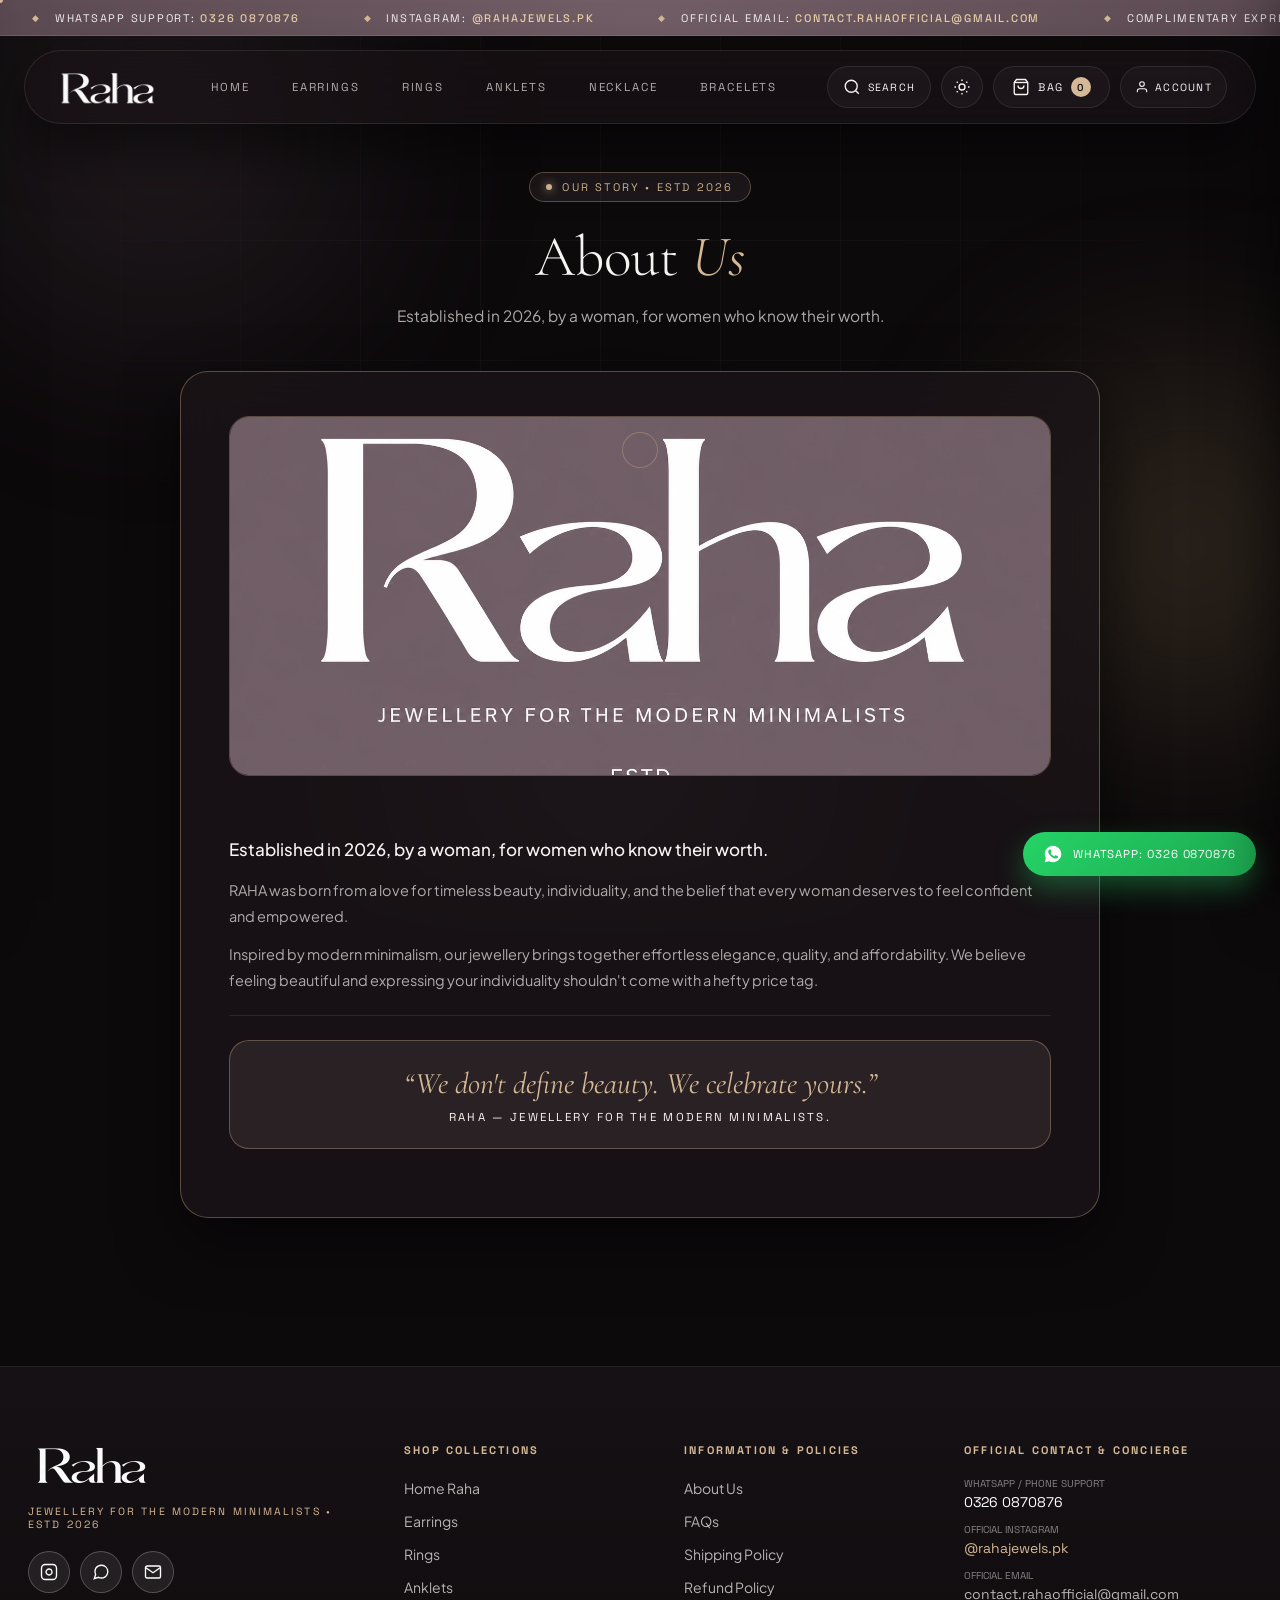
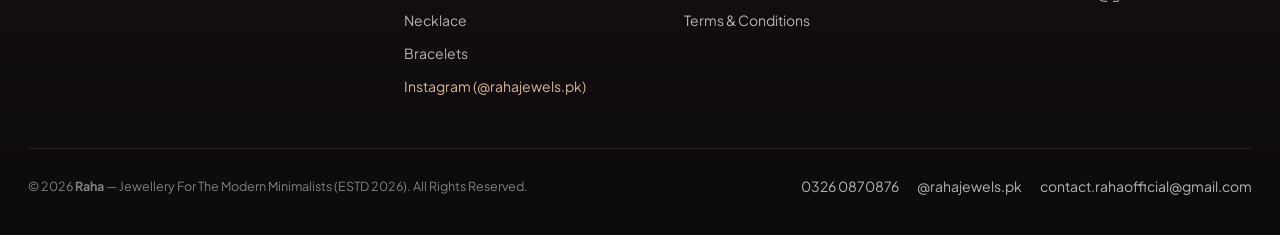
==== commit 20b11955: "Optimize image compressor to 720px sweet spot, resize header logos, and skip localhost API calls on " ====
--- a/about-us.html
+++ b/about-us.html
@@ -28,7 +28,9 @@
   <meta name="twitter:image" content="https://rahajewels.pk/Assets/Main%20Raha%20logo%20with%20slogan%20(The%20actual%20logo).webp">
   <script type="application/ld+json">{"@context": "https://schema.org", "@type": "AboutPage", "name": "About Raha Jewels", "url": "https://rahajewels.pk/about-us.html"}</script>
   <!-- RAHA SEO & STRUCTURED DATA END -->
-  <link rel="icon" type="image/png" href="Assets/raha-favicon.png">
+  <link rel="icon" href="/favicon.ico" sizes="48x48">
+  <link rel="icon" type="image/png" sizes="192x192" href="Assets/raha-favicon.png">
+  <link rel="apple-touch-icon" sizes="192x192" href="Assets/raha-favicon.png">
   <link rel="preconnect" href="https://fonts.googleapis.com">
   <link rel="preconnect" href="https://fonts.gstatic.com" crossorigin>
   <link rel="stylesheet" href="https://fonts.googleapis.com/css2?family=Cormorant+Garamond:ital,wght@0,300;0,400;0,500;0,600;1,400&family=Plus+Jakarta+Sans:wght@300;400;500;600&family=Space+Grotesk:wght@300;400;500;600&display=swap">
@@ -99,8 +101,8 @@
           </svg>
         </button>
         <a href="index.html" class="raha-logo-link" aria-label="Raha — Jewellery For The Modern Minimalists Home">
-          <img src="Assets/Raha logo white with transparent background.webp" alt="Raha" class="raha-logo-img raha-logo-img--light" decoding="async">
-          <img src="Assets/Raha logo black with transparent background.webp" alt="Raha" class="raha-logo-img raha-logo-img--dark" decoding="async">
+          <img src="Assets/Raha logo white with transparent background.webp" alt="Raha" class="raha-logo-img raha-logo-img--light" width="126" height="42" decoding="async">
+          <img src="Assets/Raha logo black with transparent background.webp" alt="Raha" class="raha-logo-img raha-logo-img--dark" width="126" height="42" decoding="async">
         </a>
       </div>
 
@@ -540,9 +542,6 @@
           <button type="button" class="raha-btn raha-btn--primary" id="auth-go-to-checkout-btn" style="width:100%;padding:13px 20px;">
             <span>Proceed to Checkout</span>
           </button>
-          <a href="admin.html" class="raha-btn raha-btn--glass" id="auth-go-to-admin-link" style="display:none;width:100%;padding:11px 20px;text-decoration:none;color:var(--raha-gold);">
-            <span>Enter Owner Admin Portal</span>
-          </a>
           <button type="button" class="raha-btn raha-btn--glass" id="auth-logout-btn" style="width:100%;padding:11px 20px;color:#e57373;">
             <span>Sign Out of Account</span>
           </button>
@@ -645,7 +644,7 @@
   </a>
 
   <script src="Assets/js/supabase.min.js"></script>
-  <script src="Assets/js/raha-supabase.js?v=20261124_v69"></script>
-  <script src="Assets/js/replica-enhancements.js?v=20261124_v69"></script>
+  <script src="Assets/js/raha-supabase.js?v=20261125_v75"></script>
+  <script src="Assets/js/replica-enhancements.js?v=20261125_v75"></script>
 </body>
 </html>
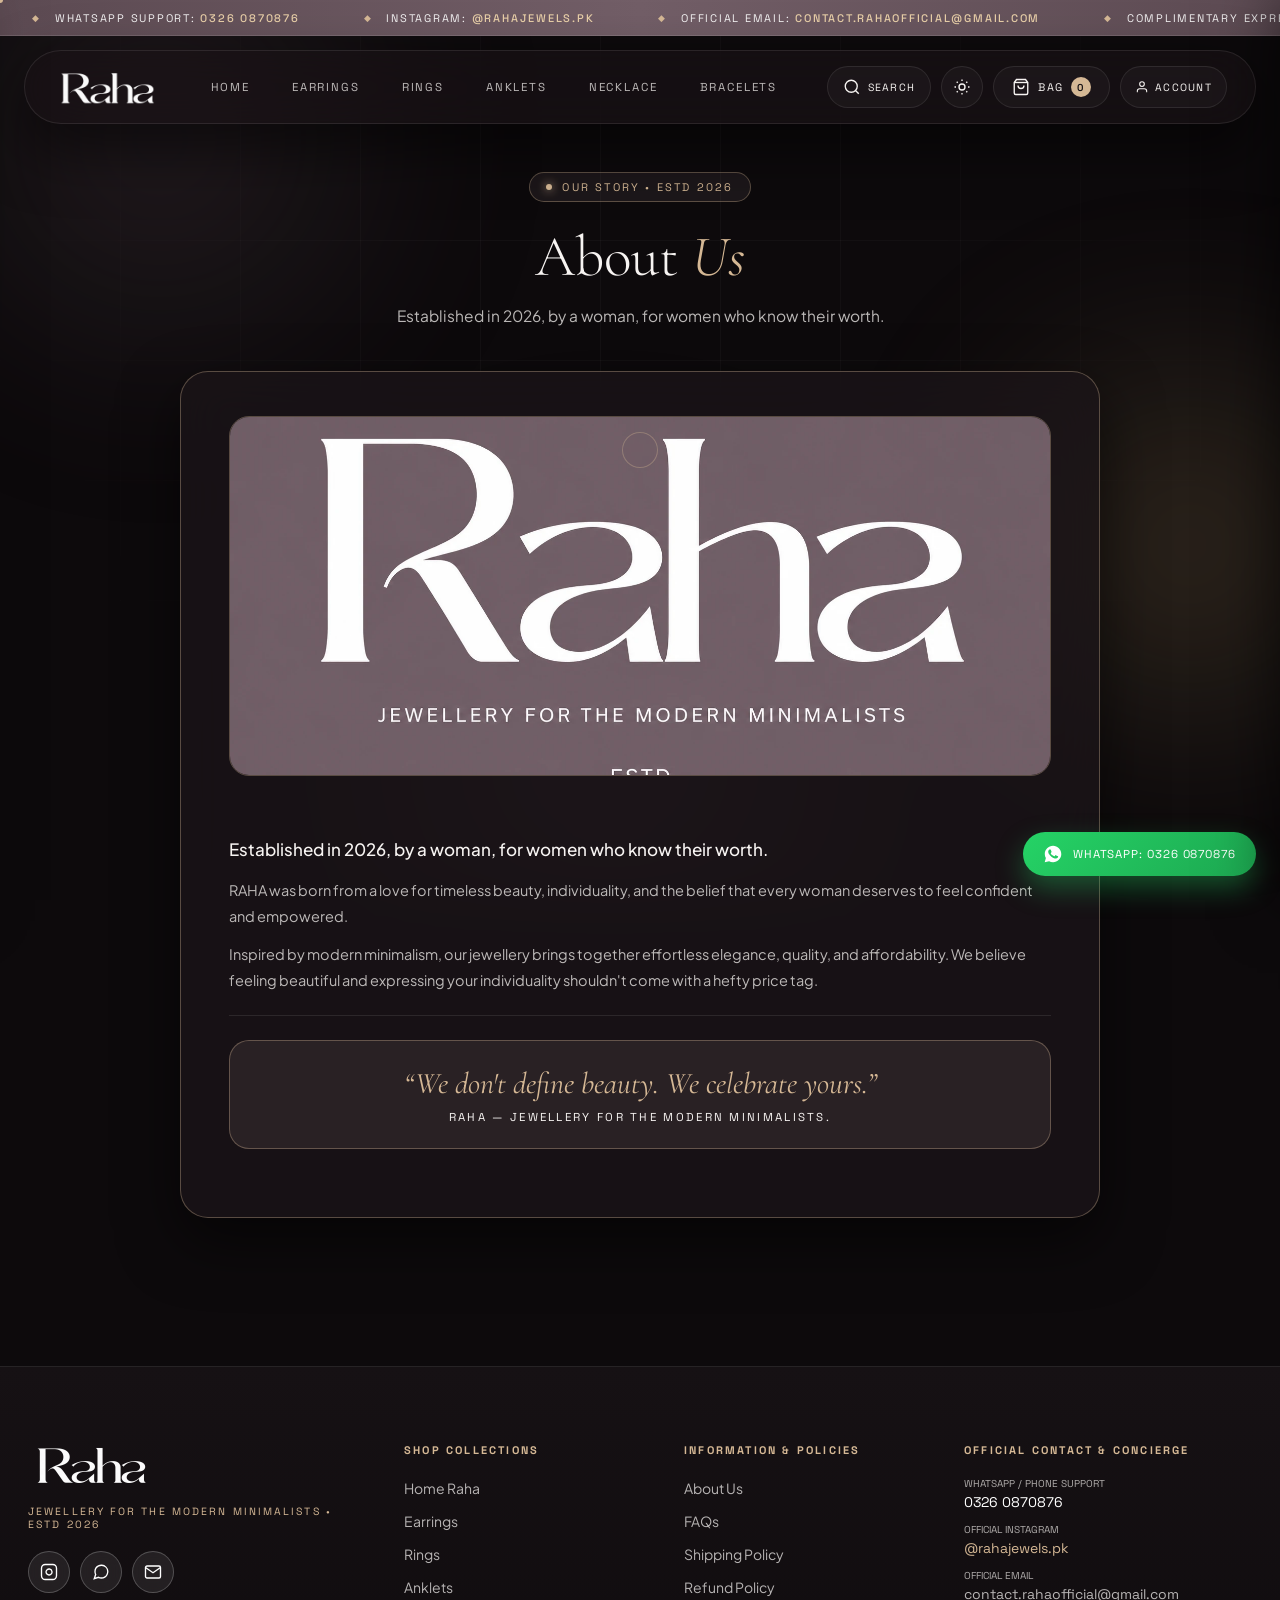
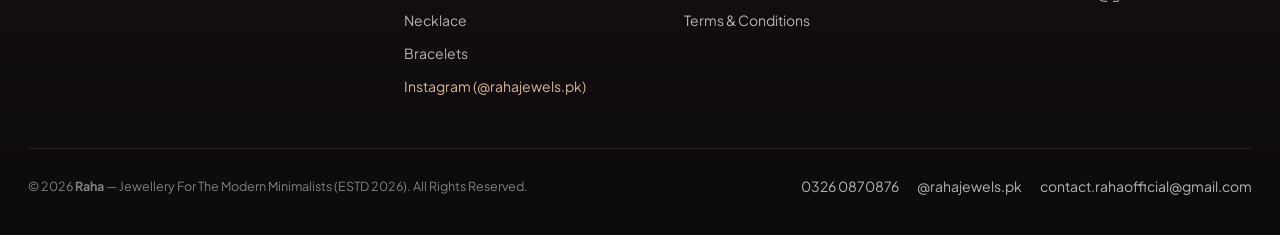
==== commit 6e1bee1a: "Style admin filter pills, remove simulate order buttons, remove Buy Now emoji, and improve accessibi" ====
--- a/about-us.html
+++ b/about-us.html
@@ -1,7 +1,7 @@
 <!DOCTYPE html>
 <html lang="en">
 <head>
-  <link rel="preconnect" href="https://zqlhbmyiyeyflcflicsv.supabase.co" crossorigin>
+  <link rel="preconnect" href="https://zqlhbmyiyeyflcflicsv.supabase.co">
   <meta charset="UTF-8">
   <meta name="viewport" content="width=device-width, initial-scale=1.0">
   <!-- RAHA SEO & STRUCTURED DATA START -->
@@ -34,7 +34,7 @@
   <link rel="preconnect" href="https://fonts.googleapis.com">
   <link rel="preconnect" href="https://fonts.gstatic.com" crossorigin>
   <link rel="stylesheet" href="https://fonts.googleapis.com/css2?family=Cormorant+Garamond:ital,wght@0,300;0,400;0,500;0,600;1,400&family=Plus+Jakarta+Sans:wght@300;400;500;600&family=Space+Grotesk:wght@300;400;500;600&display=swap">
-  <link rel="stylesheet" href="Assets/css/raha-atelier.css?v=20261116_v22">
+  <link rel="stylesheet" href="Assets/css/raha-atelier.css?v=20261126_v77">
 </head>
 <body>
   <!-- Ambient Futuristic Background Shaders & Architectural Grid -->
@@ -101,8 +101,8 @@
           </svg>
         </button>
         <a href="index.html" class="raha-logo-link" aria-label="Raha — Jewellery For The Modern Minimalists Home">
-          <img src="Assets/Raha logo white with transparent background.webp" alt="Raha" class="raha-logo-img raha-logo-img--light" width="126" height="42" decoding="async">
-          <img src="Assets/Raha logo black with transparent background.webp" alt="Raha" class="raha-logo-img raha-logo-img--dark" width="126" height="42" decoding="async">
+          <img src="Assets/Raha logo white with transparent background.webp" alt="Raha" class="raha-logo-img raha-logo-img--light" decoding="async">
+          <img src="Assets/Raha logo black with transparent background.webp" alt="Raha" class="raha-logo-img raha-logo-img--dark" decoding="async">
         </a>
       </div>
 
@@ -269,15 +269,15 @@
           <h3 class="raha-footer__heading">Official Contact &amp; Concierge</h3>
           <ul class="raha-footer__list">
             <li>
-              <span style="display:block;font-family:var(--font-mono);font-size:10px;text-transform:uppercase;color:rgba(247,244,242,0.5);">WhatsApp / Phone Support</span>
+              <span style="display:block;font-family:var(--font-mono);font-size:10px;text-transform:uppercase;color:rgba(247,244,242,0.68);">WhatsApp / Phone Support</span>
               <a href="https://wa.me/923260870876" target="_blank" rel="noopener" class="raha-footer__link" style="font-family:var(--font-mono);color:#fff;">0326 0870876</a>
             </li>
             <li>
-              <span style="display:block;font-family:var(--font-mono);font-size:10px;text-transform:uppercase;color:rgba(247,244,242,0.5);">Official Instagram</span>
+              <span style="display:block;font-family:var(--font-mono);font-size:10px;text-transform:uppercase;color:rgba(247,244,242,0.68);">Official Instagram</span>
               <a href="https://www.instagram.com/rahajewels.pk?fqnt=eDl6ZzE3NjEwMXFl" target="_blank" rel="noopener" class="raha-footer__link" style="font-family:var(--font-mono);color:var(--raha-gold);">@rahajewels.pk</a>
             </li>
             <li>
-              <span style="display:block;font-family:var(--font-mono);font-size:10px;text-transform:uppercase;color:rgba(247,244,242,0.5);">Official Email</span>
+              <span style="display:block;font-family:var(--font-mono);font-size:10px;text-transform:uppercase;color:rgba(247,244,242,0.68);">Official Email</span>
               <a href="mailto:contact.rahaofficial@gmail.com" class="raha-footer__link" style="font-family:var(--font-mono);">contact.rahaofficial@gmail.com</a>
             </li>
           </ul>
--- a/Assets/css/raha-atelier.css
+++ b/Assets/css/raha-atelier.css
@@ -2,8 +2,6 @@
    RAHA — JEWELLERY FOR THE MODERN MINIMALISTS (ESTD 2026)
    Award-Winning Minimalist Futuristic Digital Maison Stylesheet
    ========================================================================== */
-
- @import url('https://fonts.googleapis.com/css2?family=Cormorant+Garamond:ital,wght@0,300;0,400;0,500;0,600;1,400&family=Plus+Jakarta+Sans:wght@300;400;500;600&family=Space+Grotesk:wght@300;400;500;600&display=swap');
 
  :root {
    color-scheme: dark;
@@ -19,8 +17,8 @@
    --bg-glass: rgba(24, 19, 22, 0.68);
    --bg-card: rgba(255, 255, 255, 0.03);
    --text-primary: #f7f4f2;
-   --text-secondary: rgba(247, 244, 242, 0.68);
-   --text-muted: rgba(247, 244, 242, 0.44);
+   --text-secondary: rgba(247, 244, 242, 0.74);
+   --text-muted: rgba(247, 244, 242, 0.62);
    --border-subtle: rgba(255, 255, 255, 0.09);
    --border-glow: rgba(213, 184, 149, 0.35);
    --shadow-ambient: 0 24px 60px rgba(0, 0, 0, 0.55);
@@ -43,8 +41,8 @@
    --bg-glass: rgba(250, 247, 245, 0.82);
    --bg-card: #ffffff;
    --text-primary: #141013;
-   --text-secondary: rgba(20, 16, 19, 0.72);
-   --text-muted: rgba(20, 16, 19, 0.48);
+   --text-secondary: rgba(20, 16, 19, 0.76);
+   --text-muted: rgba(20, 16, 19, 0.62);
    --border-subtle: rgba(114, 94, 103, 0.16);
    --border-glow: rgba(114, 94, 103, 0.45);
    --shadow-ambient: 0 20px 50px rgba(114, 94, 103, 0.12);
